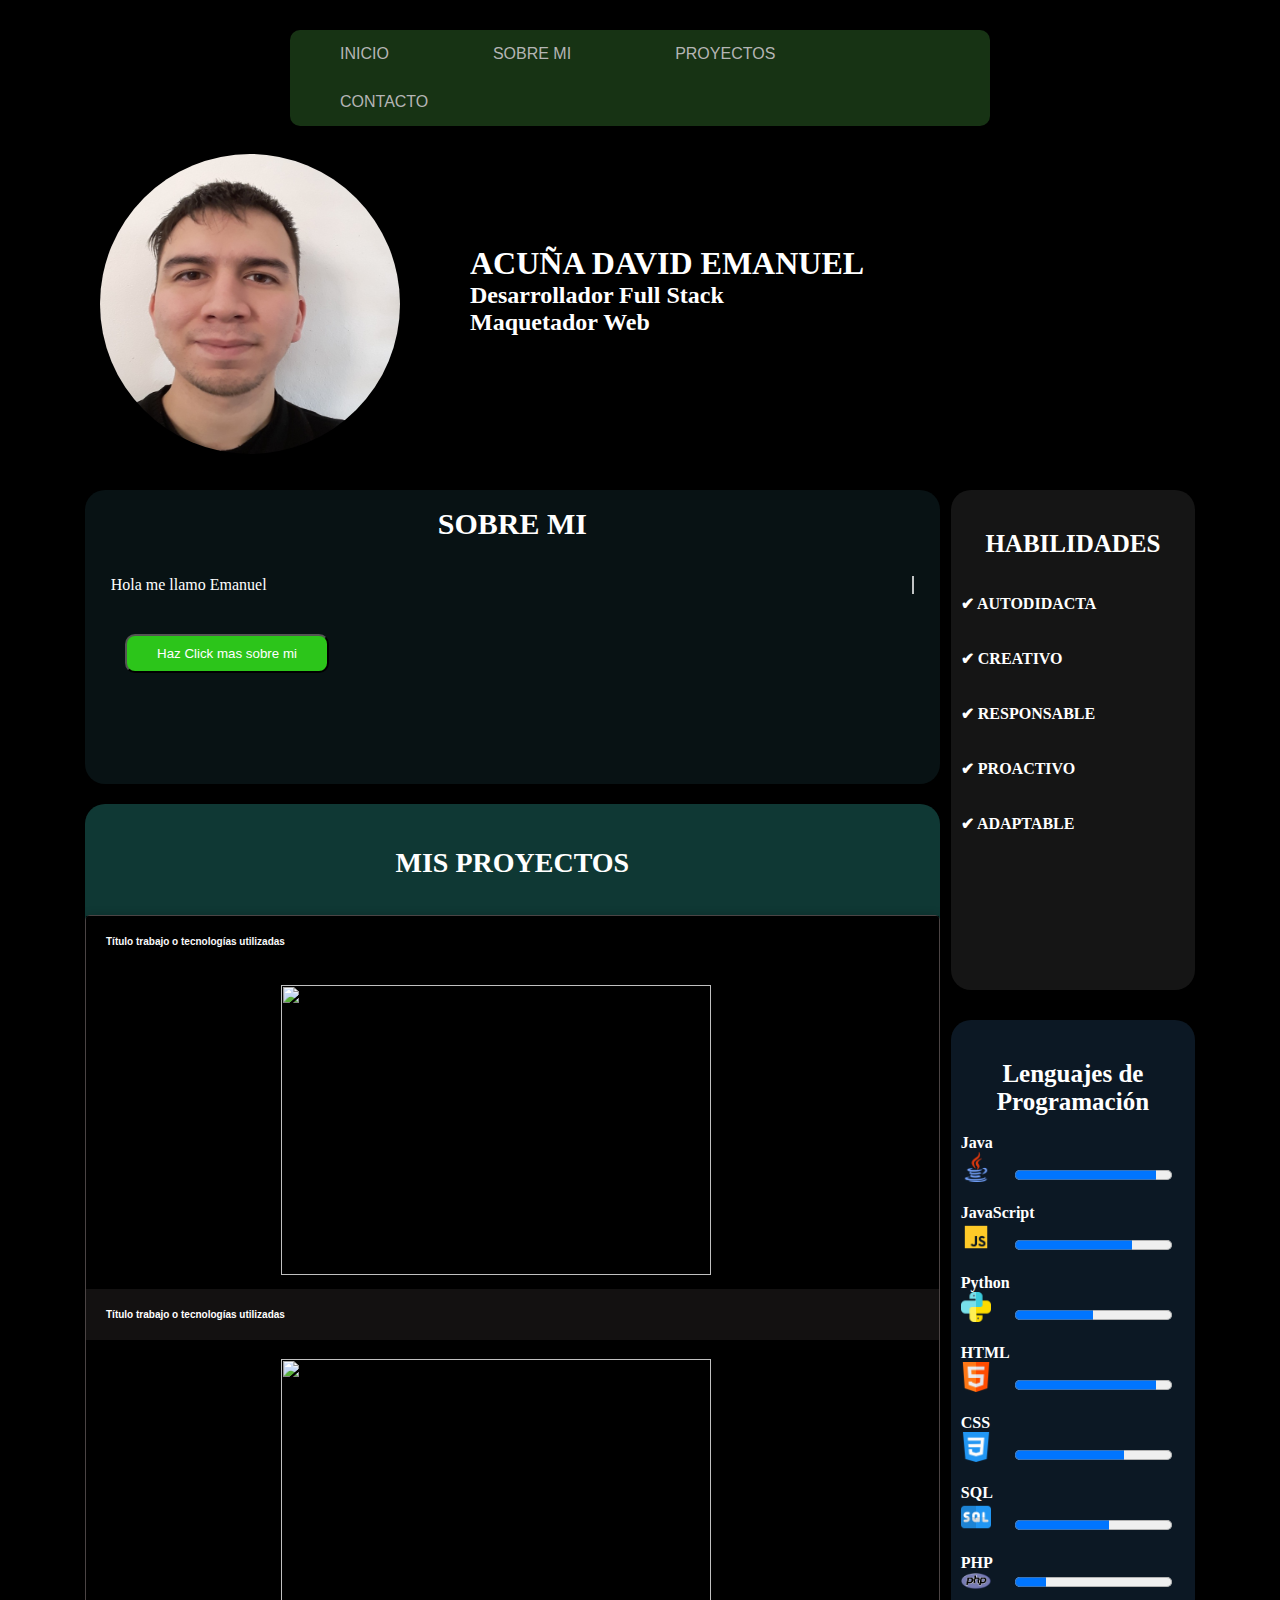
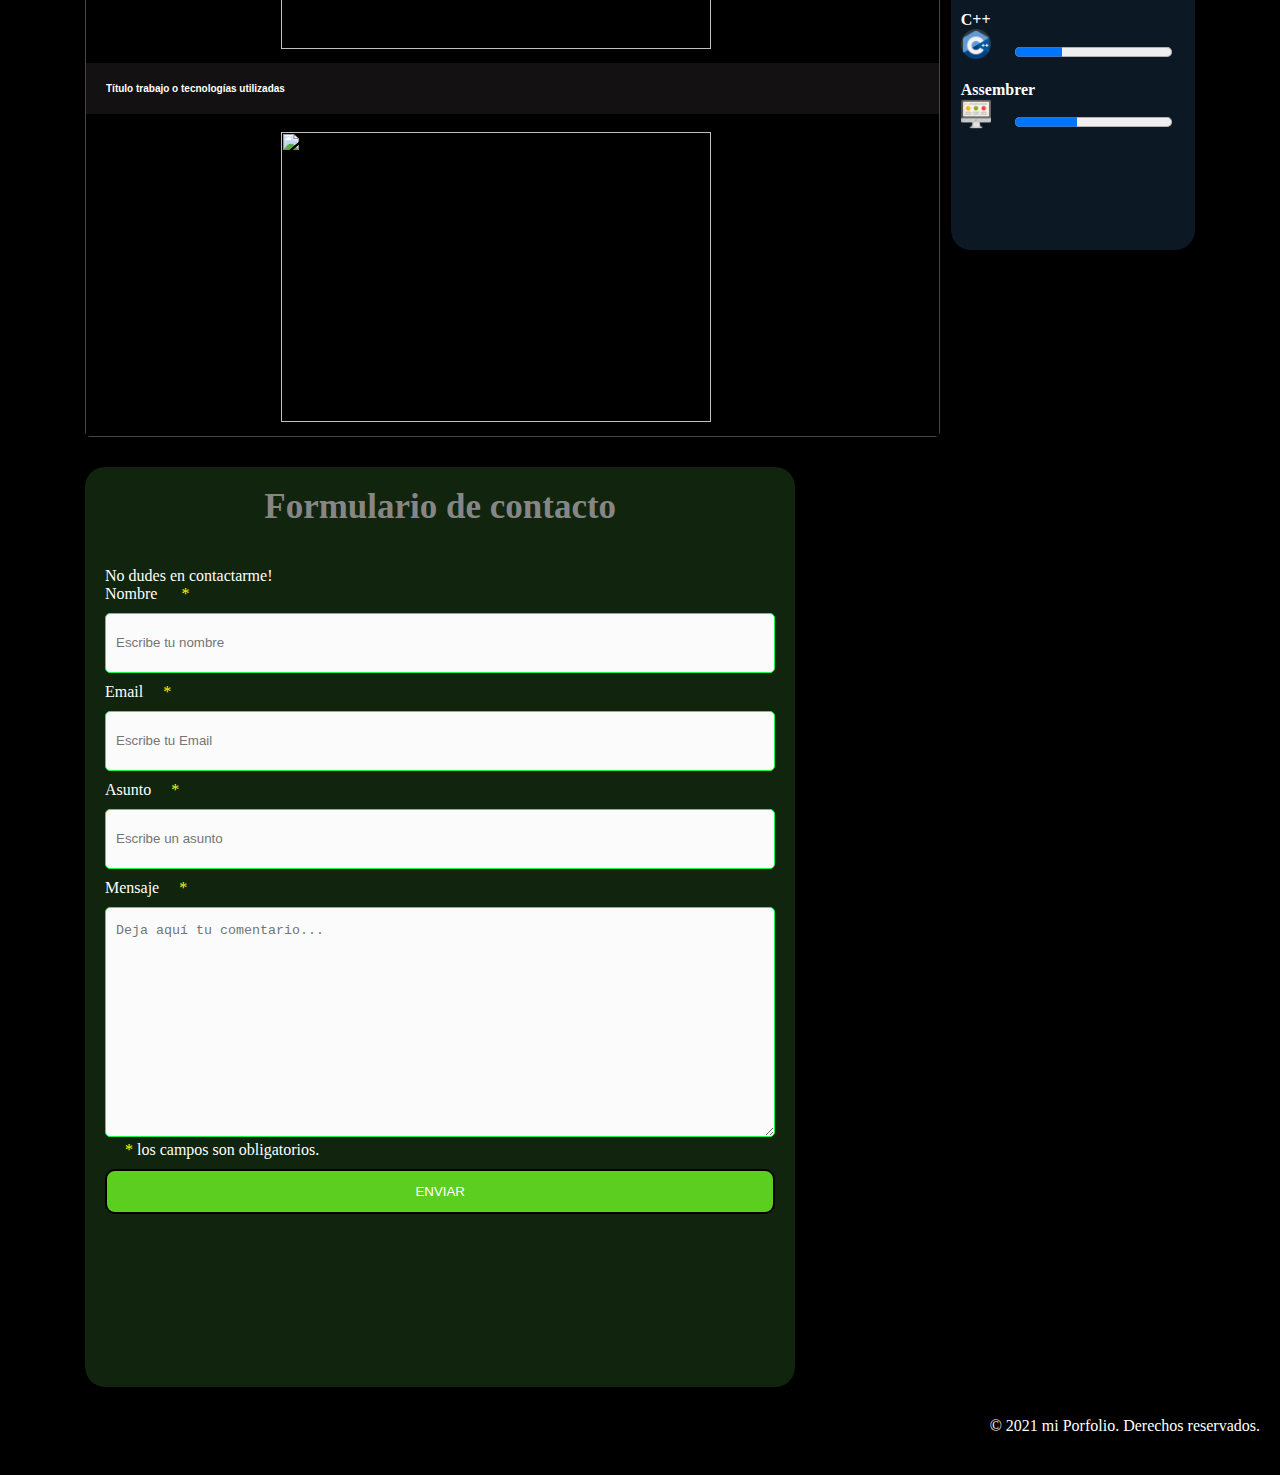
==== index.html @ c72aa459 "prueba" ====
<!DOCTYPE html>
<html lang="es">

  <head>
    <link rel="icon" type="png" href="./imagenes/icono.png" />
    <title>Mi portfolio</title>
    <link href="https://cdn.jsdelivr.net/npm/bootstrap@5.0.0/dist/css/bootstrap.min.css" rel="stylesheet"
      integrity="sha384-wEmeIV1mKuiNpC+IOBjI7aAzPcEZeedi5yW5f2yOq55WWLwNGmvvx4Um1vskeMj0" crossorigin="anonymous">
    <script src="https://cdn.jsdelivr.net/npm/bootstrap@5.0.0/dist/js/bootstrap.bundle.min.js"
      integrity="sha384-p34f1UUtsS3wqzfto5wAAmdvj+osOnFyQFpp4Ua3gs/ZVWx6oOypYoCJhGGScy+8"
      crossorigin="anonymous"></script>
    <link rel="stylesheet" href="./css/estilos.css">
    <meta charset="utf-8">

 
   <!-- <meta http-equiv="refresh" content="4"> -->
    <meta name="viewport" content="width=device-width, initial-scale=1, maximum-scale=1">
  </head>

  <body>

    <!-- CONTENEDOR DE TODO  -->
    <section id="contenedor">
    
      


      <!-- SOBRE MI CONTENIDO -->

      <script>
        var i = 0;
        var x = 0;
        var j = 0;
        var parrafo1 = 'Soy Desarrollador, tengo 26 años, me gusta la musica, programar y en mi pasa tiempo me gusta tocar los instrumentos de música, aprender mas como desarrollador, pasar tiempo con mi familia.  ';
        var parrafo2 = 'Empecé a programar en C++ en la escuela Técnica N°2 y de ahí nació mi pasión por todo lo relacionado  con la programación. La facilidad de aprender  y adaptarme al entorno me ayuda mucho a crecer como  profesional en sistemas. Actualmente me encuentro estudiando la carrera de Licenciatura en Sistemas correlativa con Técnicatura Superior en Informática y en cursos extras capacitando el conocimiento en las nuevas tecnoligías.';
        var parrafo3 = 'En otro apartado podra ver los lenguajes de programación que eh aprendido y que tengo conocimiento hasta ahora. Mas abajo podrá encontrar mis trabajos realizados, mis habilidades y un formulario para contactarme. No dudes en contactarme ! Te espero ! ';
        var speed = 50;

        function typeWriter() {
          if (i < parrafo1.length) {
            document.getElementById("parrafo1").innerHTML += parrafo1.charAt(i);
            i++;
            setTimeout(typeWriter, speed);
          }
          if (i == parrafo1.length) {
            if (x < parrafo2.length) {
              document.getElementById("parrafo2").innerHTML += parrafo2.charAt(x);
              x++;
              setTimeout(typeWriter, speed);
            }
            if (x == parrafo2.length) {
              if (j < parrafo3.length) {
                document.getElementById("parrafo3").innerHTML += parrafo3.charAt(j);
                j++;
                setTimeout(typeWriter, speed);
              }
            }
          }

        }
      </script>


      <!-- PORTADA -->
      <div class="hero--container">


        <div class="hero">
    
<!-- MENU  -->
<nav class="navegacion">
  <input type="checkbox" id="menu">
  <label for="menu"> ☰ </label>
  <ul>
    <li><a href="#nav">INICIO</a></li>
    <li><a href="#contenido">SOBRE MI</a></li>
    <li><a href="#servicios">PROYECTOS</a></li>
    <li><a href="#contacto">CONTACTO</a></li>
  </ul>
</nav>
          <!-- titulos -->
          <div id="titulo">
            <h1 class="line-1 anim-typewriter">ACUÑA DAVID EMANUEL</h1>
            <h2>Desarrollador Full Stack</h2>
            <h2>Maquetador Web</h2>
          </div>
          <!-- portada -->
          <img src="imagenes/portafolio-fondo.jpg" alt="fondo" class="hero-bg">
          <!-- perfil -->
          <img src="./imagenes/perfil2.jpg" alt="perfil" class="hero-perfil">
        </div>
      </div>

      <!-- CONTENIDO DEL PORFOLIO  -->

      <section id="contenido">
        <article>
          <div class="soy">
            <h2 >SOBRE MI </h2><br>
            <p class="line-2 anim-typewriter-2">Hola me llamo Emanuel<br>
            </p>
            <button id="boton_mas_sobre_mi" onclick="typeWriter()">Haz Click mas sobre mi </button>
            <p id="parrafo1"></p>
            <p id="parrafo2"></p>
            <br><br>
            <p id="parrafo3"></p>
          </div>
        </article>
        <br>
      </section>

      <!-- APARTADO DERECHO HABILIDADES -->
      <div class="apartado_Derecho_habilidades">
        <h2>HABILIDADES</h2> <br><br>
        <h4>&#x2714; AUTODIDACTA </h4><br><br>

        <h4>&#x2714; CREATIVO </h4><br><br>

        <h4>&#x2714; RESPONSABLE</h4><br><br>

        <h4>&#x2714; PROACTIVO</h4><br><br>

        <h4>&#x2714; ADAPTABLE</h4><br><br>


      </div> <br>


      <!-- mis proyectos -->
      <section id="servicios">

        <article>


          <div class="T1">
            <h3 id="T1">MIS PROYECTOS</h3> <br><br>
            <div class="accordion" id="accordionExample">
              <div class="accordion-item">
                <h2 class="accordion-header" id="headingOne">
                  <button class="accordion-button" type="button" data-bs-toggle="collapse" data-bs-target="#collapseOne"
                    aria-expanded="true" aria-controls="collapseOne">
                    <h4>Título trabajo o tecnologías utilizadas</h4>
                  </button>
                </h2>
                <div id="collapseOne" class="accordion-collapse collapse show" aria-labelledby="headingOne"
                  data-bs-parent="#accordionExample">
                  <div class="accordion-body">
                    <p>
                      <img class="imagen_servicios"
                        src="https://siemprendes.com/wp-content/uploads/2019/07/ejemplo-web-dinamica-3.png">
                    </p>

                  </div>
                </div>
              </div>
              <div class="accordion-item">
                <h2 class="accordion-header" id="headingTwo">
                  <button class="accordion-button collapsed" type="button" data-bs-toggle="collapse"
                    data-bs-target="#collapseTwo" aria-expanded="false" aria-controls="collapseTwo">
                    <h4>Título trabajo o tecnologías utilizadas</h4>
                  </button>
                </h2>
                <div id="collapseTwo" class="accordion-collapse collapse" aria-labelledby="headingTwo"
                  data-bs-parent="#accordionExample">
                  <div class="accordion-body">
                    <p>
                      <img class="imagen_servicios"
                        src="https://www.websitetooltester.com/wp-content/uploads/2017/06/jimdo-plantillas-ejemplos-blog-1.png">
                    </p>

                  </div>
                </div>
              </div>
              <div class="accordion-item">
                <h2 class="accordion-header" id="headingThree">
                  <button class="accordion-button collapsed" type="button" data-bs-toggle="collapse"
                    data-bs-target="#collapseThree" aria-expanded="false" aria-controls="collapseThree">
                    <h4>Título trabajo o tecnologías utilizadas</h4>
                  </button>
                </h2>
                <div id="collapseThree" class="accordion-collapse collapse" aria-labelledby="headingThree"
                  data-bs-parent="#accordionExample">
                  <div class="accordion-body">
                    <p>
                      <img class="imagen_servicios" src="https://pomstandard.com/files/2018/07/colvin.jpg">
                    </p>

                  </div>
                </div>
              </div>
            </div>
          </div>
        </article>
      </section>

      <!-- APARTADO DERECHO  -->
      <aside class="apartado_Derecho">
        <h2>Lenguajes de Programación</h2> <br>
        <h4>Java</h4>
        <img class="icon-progreso" src="imagenes/java.png" alt="icon-css">
        <progress id="barProgreso" max="100" value="90"> </progress><br><br>
        <h4>JavaScript</h4>
        <img class="icon-progreso" src="imagenes/js.png" alt="icon-css">
        <progress id="barProgreso" max="100" value="75"> </progress><br><br>
        <h4>Python</h4>
        <img class="icon-progreso" src="imagenes/python.png" alt="icon-css">
        <progress id="barProgreso" max="100" value="50"> </progress><br><br>
        <h4>HTML</h4>
        <img class="icon-progreso" src="imagenes/html.png" alt="icon-css">
        <progress id="barProgreso" max="100" value="90"> </progress><br><br>
        <h4>CSS</h4>
        <img class="icon-progreso" src="imagenes/css.png" alt="icon-css">
        <progress id="barProgreso" max="100" value="70"> </progress><br><br>
        <h4>SQL</h4>
        <img class="icon-progreso" src="imagenes/sql.png" alt="icon-css">
        <progress id="barProgreso" max="100" value="60"> </progress><br><br>
        <h4>PHP</h4>
        <img class="icon-progreso" src="imagenes/php.png" alt="icon-css">
        <progress id="barProgreso" max="100" value="20"> </progress><br><br>
        <h4>C++</h4>
        <img class="icon-progreso" src="imagenes/c++.png" alt="icon-css">
        <progress id="barProgreso" max="100" value="30"> </progress><br><br>
        <h4>Assembrer</h4>
        <img class="icon-progreso" src="imagenes/assembler.png" alt="icon-css">
        <progress id="barProgreso" max="100" value="40"> </progress><br><br>
      </aside> <br>


      <!-- formulario de contacto -->
      <section class="contact_form" id="contacto">
        <div class="formulario">
          <h1>Formulario de contacto</h1>
          <p>No dudes en contactarme!</p>
          <form action="enviar.php" method="post">
            <!-- envia el formulario con los datos completados --> <label for="nombre" class="colocar_nombre">Nombre
              <span class="obligatorio">*</span></label>
            <input type="text" name="introducir_nombre" id="nombre" required placeholder="Escribe tu nombre">
            <label for="email" class="colocar_email">Email<span class="obligatorio">*</span></label>
            <input type="email" name="introducir_email" id="email" required placeholder="Escribe tu Email">
            <label for="asunto" class="colocar_asunto">Asunto<span class="obligatorio">*</span></label>
            <input type="text" name="introducir_asunto" id="asunto" required placeholder="Escribe un asunto">
            <label for="mensaje" class="colocar_mensaje">Mensaje<span class="obligatorio">*</span></label>
            <textarea name="introducir_mensaje" class="texto_mensaje" id="mensaje" required
              placeholder="Deja aquí tu comentario..."></textarea> <br>
            <p>
              <span class="obligatorio"> * </span>los campos son obligatorios.
            </p>

            <!-- boton de envio formulario  -->
            <button type="submit" name="enviar_formulario" id="enviar">Enviar</button>
          </form>
        </div>

      </section>








    </section> <!-- ***fin seccion CONTENEDOR  -->
    <div class="copyright">
      <!-- Copyright -->
      &copy; 2021 mi Porfolio. Derechos reservados.
    </div>
  </body>

</html>
---- css/estilos.css ----
*{ 
  margin: 0%; 
  padding: 0%; 
} 

html{
  box-sizing: border-box;
  font-size: 62.5%; /*Reset para REMS - 62.5% = 10px de 16 px*/
}
*, *:before, *:after {
box-sizing: inherit;
}
body{
  font-size: 1.6rem;
  background-color: rgb(0, 0, 0); 
  color: rgb(255, 255, 255); 
}
/* ESCRITURA */
.line-1 {
  position: relative;
  /* top: 10%; */
  /* width: 24em; */
  border-right: 2px solid rgba(255,255,255,.75);
  /* font-size: 180%; */
  white-space: nowrap;
  overflow: hidden;
}


/* Animation */
.anim-typewriter{
animation: typewriter 4s steps(44) 1s 1 normal both,
           blinkTextCursor 500ms steps(44) infinite normal;
}
@keyframes typewriter{
from{width: 0;}
to{width: 13em;}
}
@keyframes blinkTextCursor{
from{border-right-color: rgba(255,255,255,.75);}
to{border-right-color: transparent;}
}
/* sOBRE MI */
.line-2 {
  position: relative;
  /* top: 10%; */
  /* width: 24em; */
  border-right: 2px solid rgba(255,255,255,.75);
  /* font-size: 180%; */
  white-space: nowrap;
  overflow: hidden;
}

/* Animation */
.anim-typewriter-2{
animation: typewriter-2 4s steps(44) 1s 1 normal both,
           blinkTextCursor 500ms steps(44) infinite normal;
}
@keyframes typewriter-2{
from{width: 0;}
to{width: 12em}
}
@keyframes blinkTextCursor{
from{border-right-color: rgba(255,255,255,.75);}
to{border-right-color: transparent;}
}

 /* CONTENEDOR DE TODO*/  
 #contenedor {
  width: 111rem;
  margin: auto;
  margin-top: -3rem;
  margin-bottom: 2rem;
  border-radius: 2rem;
  overflow: hidden;
}

@media screen and (max-width: 650px){ 
#contenedor {
  width: 95%;
  margin: auto;
  margin-top: -3rem;
  margin-bottom: 2rem;
  border-radius: 2rem;
  overflow: hidden;
}
}
.navegacion {
  width: 70%;
  max-width: 105rem;
  margin: 6% 15rem;
  background: rgb(58 128 50 / 40%);
  border-radius: 1rem;
  position: absolute;
}
.navegacion ul{ 
  list-style: none;   
} 
nav li{ 
  position: relative; 
  display: inline-block; 
} 
nav li a {
  display: block;
  padding: 1.5rem 5rem;
  color: #b5b5b5;
  font-family: Impact, sans-serif;
  text-decoration: none;
  display: flex;
}
nav li a:hover{ 
  color: rgb(231, 31, 31);     
  transition: all .3s; 
} 
#menu{
  display: none;
}
nav label { 
  
  display: none;

  user-select: none;
}
 /*BARRA DE MENÚ*/
 @media screen and (max-width: 650px){
   


  .navegacion {
    width: 70%;
    max-width: 100rem;
    margin: 5% auto;
    background: rgb(36 76 20 / 65%);
    border-radius: 2rem;
    
} 
ul{
display: none;
}

nav input:checked  ~ ul{
display:flex;
}

nav  input {
display: none;
}
/*menu icono*/
nav label {
  display: inline-block;
  border: 1px solid #4bb153;
  width: 5rem;
  background-color: #2f6f15;
  color: #ffffff;
  height: 5rem;
  text-align: center;
  user-select: none;
  /* margin-top: -1rem; */
  padding-top: 1rem;
  border-radius: 0.5rem;
}
/* Estilo del boton cuando se pasa el mouse por encima*/


/* Estilo del boton cuando el menú está expandido*/
input:checked  label {
background: rgb(131, 48, 48); 
}


/* Estilo del despliegue*/
nav li a {
  display: block;
  /* background: rgb(0 0 0 / 63%); */
  margin: 0;
  color: rgb(217 220 148);
  padding: 1rem;
  text-decoration: none;
  border-bottom: 1px solid rgb(212 7 7 / 62%);
}
/*ilo cuando el mouse pasa encima de cada link del menu*/
li a:hover {
filter: brightness(110%);
}

nav li{ 
 
display: block; 
} 


 }
 
  


/* TITULO */
#titulo {
  padding: 1rem;
  margin-top: 1rem;
  width: 100%;
  height: 30rem;
  position: absolute;
  transform: translate(32%,85%);
  z-index: 1;
}

/*  PORTADA  */
.hero--container{
  display: block;
  width: 100rem;
  height: 50rem;
  margin: 0 auto;
  clear: both;
}

.hero{
  width: 100%;
  height: 100%;
  display: inline-block;
  margin: 0 0;
  padding: 0 0;
  position: relative;
}
.hero-bg {
  width: 133%;
  height: 54rem;
  /* margin: 0; */
  border-radius: 0rem;
  /* border: 10px solid rgb(150 150 150); */
  z-index: -1;
  transform: translate(-13%, -1%);
  position: relative;
}
/*FOTO DE PERFIL*/

.hero-perfil {
  width: 30rem;
  border-radius: 50%;
  /* border: 1px solid rgb(0, 0, 0); */
  height: 30rem;
  position: absolute;
  top: 50%;
  left: 50%;
  transform: translate(-180%, -22%);
  z-index: 1;
}
@media screen and (max-width: 650px){ 
  .hero-bg {
    width: 45%;
    height: 63rem;
    /* margin: 0; */
    border-radius: 0rem;
    /* border: 10px solid rgb(150 150 150); */
    z-index: -1;
    transform: translate(-24%, 0%);
    position: relative;  
}

/* PERFIL */
.hero-perfil {
  width: 28rem;
  border-radius: 60%;
  /* border: 1px solid rgb(0, 0, 0); */
  height: 33rem;
  position: absolute;
  top: 21%;
  left: 48%;
  transform: translate(-160%, 55%);
  z-index: 1;
}

/* TITULO RES */

#titulo {
  /* padding: 1rem; */
  /* margin-top: 1rem; */
  /* width: 100%; */
  /* height: 30rem; */
  /* position: absolute; */
  transform: translate(2%,59%);
  z-index: 1;
}


}

 /*ANIMACION (sin funcion*/
 
.animated-text{ 
    color: rgb(255, 255, 255); 
   
    top: 50%; 
    left: 50%; 
    transform: translate(-50%,-50%); 
    background: transparent; 
    padding: 0 4rem; 
    height: 6rem; 
    overflow: hidden; 
  } 
  .line{ 
    text-transform: uppercase; 
    text-align: center; 
    font-size: 3rem; 
    line-height: 6rem; 
  }  
  .line:first-child{ 
    animation: anim 12s infinite; 
  } 



 /* CONTENIDO de quien SOY*/
 #contenido {
  width: 77%;
  float: left;
  background-color: rgb(8 19 21 / 94%);
  margin-top: 2rem;
  margin-right: 1rem;
  margin-bottom: 1rem;
  border-radius: 2rem;
  background-clip: padding-box;
  /* border: 6px solid rgb(17 49 0); */
}
#contenido h2 {
  color: #ffffff;
  font-size: 3rem;
  text-align: center;
  margin-top: 2%;
}
#contenido p { 
  font-size: 1.6rem; 
  margin-top: 2%;
  margin-left: 3%;
  margin-right: 3%;

}
#boton_mas_sobre_mi {
  display: block;
  padding: 10px 30px;
  background: #2cc51a;
  text-decoration: none;
  margin: 4rem;
  border-radius: 1rem;
  color: #FFF;
}
#boton_mas_sobre_mi:hover{
 
  background: #2cc51a;
}
@media screen and (max-width: 650px){ 
  #contenido {
    width: 100%;
    float: left;
    margin-top: 15rem;
    margin-right: 1rem;
    margin-bottom: 1rem;
    border-radius: 2rem;
    background-clip: padding-box;
    /* border: 10px solid rgb(17 49 0); */
  }
 
}

 /* ASIDE/APARTADO DERECHO*/

 .apartado_Derecho {
  width: 22%;
  height: 83rem;
  background-color: #0c1824;
  margin-block: 1rem;
  padding: 1rem;
  float: right;
  border-radius: 2rem;
  background-clip: padding-box;
  /* border: 10px solid #2a4f86; */
}
.apartado_Derecho h2{ 
  margin-top: 3rem; 
  font-size: 2.5rem; 
  text-align: center; 
} 

/* barra de progreso */
#barProgreso {
  width: 70%;
  margin-left: 2rem;
  padding: 1rem;
}

/* iconos de barra de progreso */
.icon-progreso {
  width: 3rem;
}

@media screen and (max-width: 650px){ 
  .apartado_Derecho {
    width: 100%;
    height: 88rem;
    background-color: #0c1824;
    margin-block: 1rem;
    padding: 4rem;
    float: right;
    border-radius: 2rem;
    background-clip: padding-box;
    /* border: 10px solid #3b4555; */
}
.apartado_Derecho h2 {
  margin-top: 3rem;
  font-size: 3.5rem;
  text-align: center;
}
  
#barProgreso {
  width: 70%;
  margin-left: 2rem;
  padding: 1rem;
}
.icon-progreso {
  width: 3rem;
}
}

/*SERVICIOS*/


#servicios {
  width: 77%;
  height: 100%;
  float: left;
  margin-top: 10px;
  margin-right: 10px;
  margin-bottom: 10px;
  border-radius: 20px;
  background-color: #0f3834;
  background-clip: padding-box;
  /* border: 5px solid rgb(0 49 49); */
}
.T1 h3 {
  font-size: 2.8rem;
  padding-top: 5%;
  text-align: center;
}

.btn-serv { 
  margin-top: 80%;
  padding: 0.5% 1%;
  margin-left: 3%;
  border-radius: 10%;
}
.btn-serv a {
  text-decoration: none;
  font-size: 1.2rem;
}


/* imagenes de proyectos*/



.imagen_servicios {
  width: 43rem;
  height: 29rem;
  margin-top: 1%;
  margin-left: 22%;
  position: relative;
}

/*acordeon*/
#servicios .accordion {
  max-width: 100%;
  box-shadow: 0 0 1rem rgba(0, 0, 0, 0.2);
  border-radius: 0.5rem;
  /*overflow: hidden;*/
  font-family: rgb(99, 34, 34);
  background-color: black;
  border: 1px solid rgb(75, 68, 68);
  
}

.accordion__label {
  padding: 1.4rem 2rem;
  display: block;
  /* color: rgb(134, 81, 81); */
  font-size: 1.6rem;
  text-align: left;
  font-weight: 500;
  margin-left: 0;
  width: 93%;
  cursor: pointer;
  position: relative;
  transition: background 0.1s;

}

.accordion-button:not(.collapsed) {
  color: #f9fafb;
  background-color: #000000c7;
  box-shadow: inset 0 -1px 0 rgba(0,0,0,.125);
  padding: 2rem;
}

.accordion__label:hover {
  background: rgba(0, 0, 0, 0.1);
}

.accordion__label::after {
  content: "";
  position: absolute;
  top: 50%;
  transform: translateY(-50%);
  right: 2rem;
  width: 1.5rem;
  height: 1.5rem;
  background-image: url(../Assets/Images/Icon-feather-chevron-down.svg);
  background-size: contain;
  background-repeat: no-repeat;
  transition: transform 0.4s;
}

.accordion__content {
  background: black;
  line-height: 2.8rem;
  font-size: 1.6rem;
  display: none;
}

.accordion__input {
  display: none;
}

.accordion__input:checked ~ .accordion__content {
  display: block;
}

.accordion__input:checked ~ .accordion__label::after {
  transform: translateY(-50%) rotate(0.5turn);
}
.accordion-button {
  position: relative;
  display: flex;
  align-items: center;
  width: 100%;
  padding: 2rem;
  font-size: 1rem;
  color: #ffffff;
  text-align: left;
  background-color: #131111;
  border: 0;
  border-radius: 0;
  overflow-anchor: none;
  transition: color .15s ease-in-out,background-color .15s ease-in-out,border-color .15s ease-in-out,box-shadow .15s ease-in-out,border-radius .15s ease;
}

.accordion-body {
  padding: 1rem 1.25rem;
  background-color: black;
}
@media screen and (max-width: 650px){ 
  #servicios {
    width: 100%;
    height: 100%;
    float: left;
    margin-top: 10px;
    margin-right: 10px;
    margin-bottom: 10px;
    border-radius: 20px;
    background-clip: padding-box;
    background-color: #0f3834;
    /* border: 10px solid rgb(0 49 49); */
}
  .imagen_servicios {
    width: 98%;
    height: 22rem;
    margin-top: 1%;
    margin-left: 1%;
    position: relative;
  }
}

 /* ASIDE/APARTADO DERECHO HABILIDADES*/
 
 .apartado_Derecho_habilidades {
  width: 22%;
  height: 50rem;
  background-color: rgb(21 21 21);
  margin-block: 2rem;
  padding: 1rem;
  float: right;
  border-radius: 2rem;
  background-clip: padding-box;
  /* border: 5px solid rgb(66 97 50); */
}
 
.apartado_Derecho_habilidades h2 {
  margin-top: 3rem;
  font-size: 2.5rem;
  text-align: center;
  color: #ffffff;
}
 
@media screen and (max-width: 650px){ 
  .apartado_Derecho_habilidades {
    width: 100%;
    height: 50rem;
    background-color: rgb(9 40 16);
    margin-block: 1rem;
    padding: 4rem;
    float: right;
    border-radius: 2rem;
    background-clip: padding-box;
    /* border: 10px solid rgb(66 97 50); */
}
}


 
 




/* FORMULARIO */ 

.contact_form {
  width: 64%;
  height: 92rem;
  float: left;
  background-color: rgb(17 36 13);
  margin-top: 2rem;
  padding: 2rem;
  /* margin-left: 14rem; */
  border-radius: 2rem;
  background-clip: padding-box;
  /* border: 10px solid rgb(14 82 13); */
}
.contact_form input {
  background-color: #fbfbfb;
  width: 100%;
  height: 6rem;
  border-radius: 0.5rem;
  border-style: solid;
  border-width: 0.1rem;
  border-color: #1af54a;
  margin: 0rem;
  margin-top: 1rem;
  padding-left: 1rem;
  margin-bottom: 1rem;
}
  
.contact_form textarea {
  background-color: #fbfbfb;
  width: 100%;
  height: 23rem;
  border-radius: 0.5rem;
  border-style: solid;
  border-color: #1af54a;
  /* margin: 2rem; */
  padding-left: 1rem;
  padding-top: 1.5rem;
  margin-top: 1rem;
}
.contact_form label {
  margin-left: 0rem;
  float: center;
}
  
  
.contact_form button {
  height: 4.5rem;
  padding-left: 0.5rem;
  padding-right: 0.5rem;
  margin-bottom: 2rem;
  margin-top: 1rem;
  /* margin-left: 2rem; */
  text-transform: uppercase;
  background-color: #5bce20;
  color: #fff;
  border-style: solid;
  border-radius: 1rem;
  width: 100%;
  cursor: pointer;
}
  
  
  .contact_form button p{
    color: #fff; 
  }
  
  
  .contact_form span{ 
    margin-left: 2rem;
    color: #faf603; 
  }
  
 
  .contact_form h1{
    font-size: 3.9rem;  
    text-align: center; 
    padding-bottom: 2rem; 
    color: #868686;
  }
  
 

/*----------Mensaje de envio-----------*/ 

.formulario h1 {
        font-size: 35px;
        display: block;
        text-align: center;
        margin-bottom: 2rem;
}
.formulario a {
    display: block;
    padding: 10px 30px;
    background: #39d7ff;
    text-decoration: none;
    margin-top: 3rem;
    border-radius: 0.5rem;
    color: #FFF;
}
.formulario #enviar:hover {
    background: #33a000;
    
    
}

@media screen and (max-width: 650px){ 
  .contact_form {
    width: 100%;
    height: 92rem;
    float: left;
    /* background-color: rgb(92, 44, 44); */
    margin-top: 2rem;
    padding: 2rem;
    border-radius: 2rem;
    background-clip: padding-box;
    /* border: 10px solid rgb(14 82 13); */
  }
    
  .contact_form input {
    background-color: #fbfbfb;
    width: 100%;
    height: 6rem;
    border-radius: 0.5rem;
    border-style: solid;
    border-width: 0.1rem;
    border-color: #1af54a;
    margin: 0rem;
    margin-top: 1rem;
    padding-left: 1rem;
    margin-bottom: 1rem;
  }
    
  .contact_form textarea {
    background-color: #fbfbfb;
    width: 100%;
    height: 23rem;
    border-radius: 0.5rem;
    border-style: solid;
    border-color: #1af54a;
    /* margin: 2rem; */
    padding-left: 1rem;
    padding-top: 1.5rem;
    margin-top: 1rem;
  }
  .contact_form label {
    margin-left: 0rem;
    float: center;
  }
    
}

/* PIE DE PAGINA */
.copyright {
  text-align: right;
  margin: 1rem;
  padding: 1rem;
}
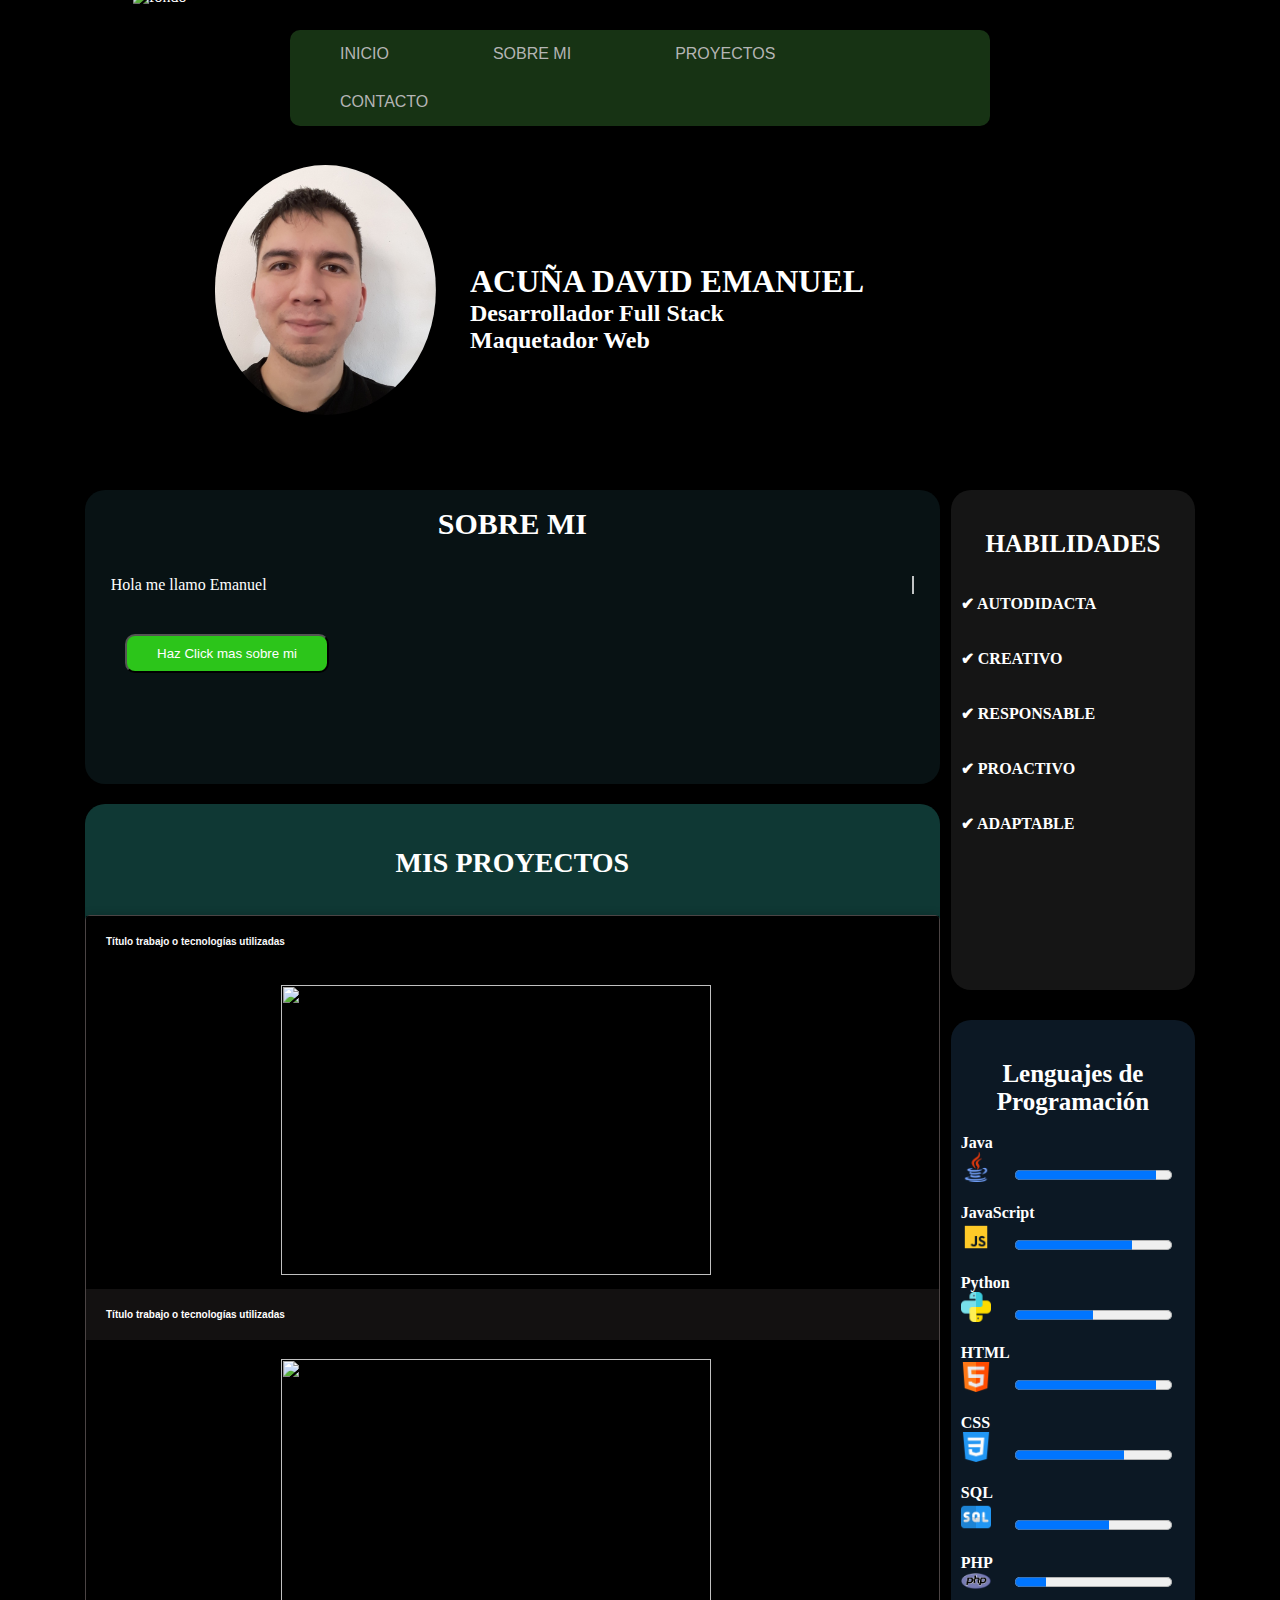
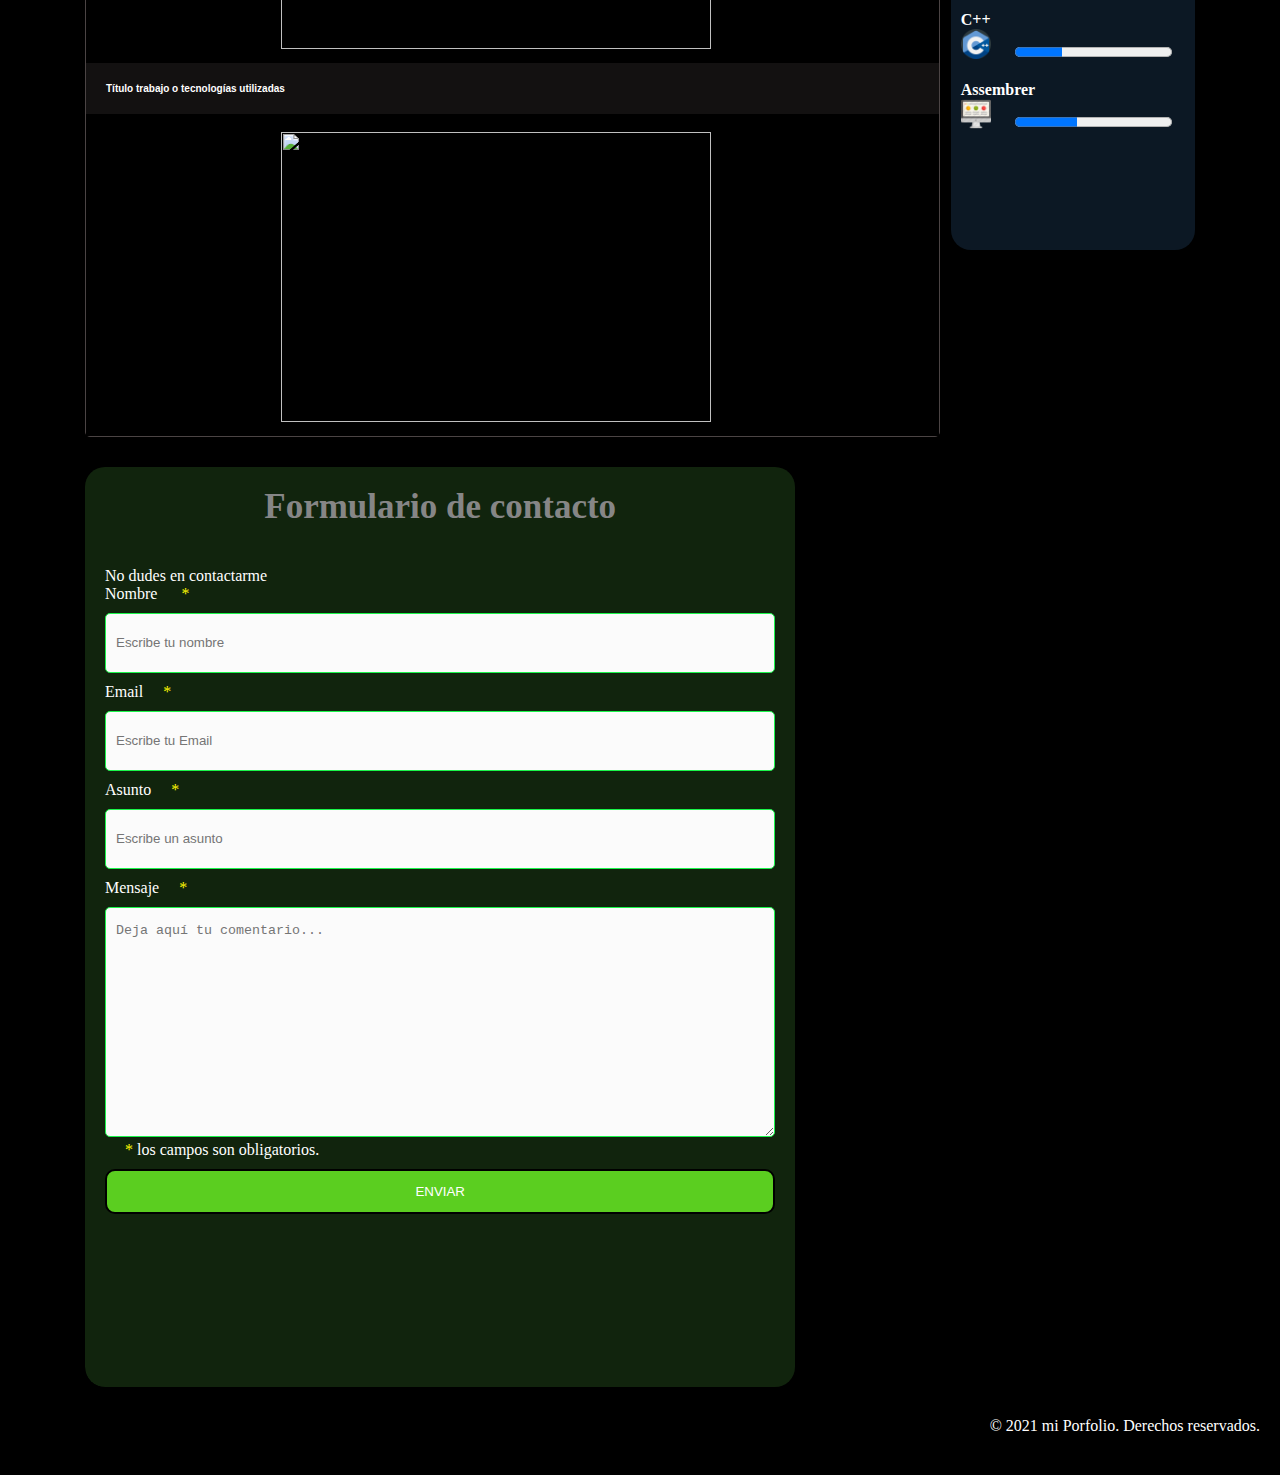
==== commit 4a31b0ae: "mejoras: icono de whatsApp" ====
--- a/index.html
+++ b/index.html
@@ -58,6 +58,8 @@
           }
 
         }
+      
+        
       </script>
 
 
@@ -68,16 +70,24 @@
         <div class="hero">
     
 <!-- MENU  -->
-<nav class="navegacion">
-  <input type="checkbox" id="menu">
-  <label for="menu"> ☰ </label>
-  <ul>
-    <li><a href="#nav">INICIO</a></li>
-    <li><a href="#contenido">SOBRE MI</a></li>
-    <li><a href="#servicios">PROYECTOS</a></li>
-    <li><a href="#contacto">CONTACTO</a></li>
-  </ul>
-</nav>
+<header>
+  <nav class="navegacion">
+    <input type="checkbox" id="menu">
+    <label for="menu"> ☰ </label>
+    <ul>
+      <li><a href="#nav">INICIO</a></li>
+      <li><a href="#contenido">SOBRE MI</a></li>
+      <li><a href="#servicios">PROYECTOS</a></li>
+      <li><a href="#contacto">CONTACTO</a></li>
+    </ul>
+  </nav>
+
+  <div >
+    <img id="wtp" src="imagenes/wtp.png" alt="">
+
+  </div>
+</header>
+
           <!-- titulos -->
           <div id="titulo">
             <h1 class="line-1 anim-typewriter">ACUÑA DAVID EMANUEL</h1>
@@ -99,7 +109,8 @@
             <h2 >SOBRE MI </h2><br>
             <p class="line-2 anim-typewriter-2">Hola me llamo Emanuel<br>
             </p>
-            <button id="boton_mas_sobre_mi" onclick="typeWriter()">Haz Click mas sobre mi </button>
+       
+            <button  id="boton_mas_sobre_mi" onclick="typeWriter()">Haz Click mas sobre mi </button>
             <p id="parrafo1"></p>
             <p id="parrafo2"></p>
             <br><br>
@@ -230,7 +241,7 @@
       <section class="contact_form" id="contacto">
         <div class="formulario">
           <h1>Formulario de contacto</h1>
-          <p>No dudes en contactarme!</p>
+          <p>No dudes en contactarme</p>
           <form action="enviar.php" method="post">
             <!-- envia el formulario con los datos completados --> <label for="nombre" class="colocar_nombre">Nombre
               <span class="obligatorio">*</span></label>
--- a/css/estilos.css
+++ b/css/estilos.css
@@ -10,6 +10,8 @@
 *, *:before, *:after {
 box-sizing: inherit;
 }
+
+
 body{
   font-size: 1.6rem;
   background-color: rgb(0, 0, 0); 
@@ -85,6 +87,8 @@
   overflow: hidden;
 }
 }
+
+
 .navegacion {
   width: 70%;
   max-width: 105rem;
@@ -123,17 +127,27 @@
 }
  /*BARRA DE MENÚ*/
  @media screen and (max-width: 650px){
-   
-
-
-  .navegacion {
-    width: 70%;
-    max-width: 100rem;
-    margin: 5% auto;
-    background: rgb(36 76 20 / 65%);
-    border-radius: 2rem;
-    
-} 
+  header {
+    /* background: rgba(0,0,0,0.9); */
+    width: 169%;
+    position: fixed;
+    z-index: 100;
+}
+
+#wtp {
+  width: 10%;
+  position: absolute;
+  transform: translate(455%, 941%);
+  z-index: 1;
+}
+.navegacion {
+  width: 57%;
+  max-width: 100rem;
+  margin: 5% auto;
+  background: rgb(9 25 2 / 93%);
+  border-radius: 2rem;
+}
+
 ul{
 display: none;
 }
@@ -235,14 +249,14 @@
 /*FOTO DE PERFIL*/
 
 .hero-perfil {
-  width: 30rem;
+  /* width: 30rem; */
   border-radius: 50%;
   /* border: 1px solid rgb(0, 0, 0); */
-  height: 30rem;
+  height: 25rem;
   position: absolute;
   top: 50%;
   left: 50%;
-  transform: translate(-180%, -22%);
+  transform: translate(-192%, -22%);
   z-index: 1;
 }
 @media screen and (max-width: 650px){ 
@@ -259,17 +273,16 @@
 
 /* PERFIL */
 .hero-perfil {
-  width: 28rem;
+  /* width: 28rem; */
   border-radius: 60%;
   /* border: 1px solid rgb(0, 0, 0); */
-  height: 33rem;
+  height: 30rem;
   position: absolute;
-  top: 21%;
-  left: 48%;
-  transform: translate(-160%, 55%);
+  top: 50%;
+  left: 50%;
+  transform: translate(-176%, 13%);
   z-index: 1;
 }
-
 /* TITULO RES */
 
 #titulo {
@@ -347,6 +360,45 @@
 #boton_mas_sobre_mi:hover{
  
   background: #2cc51a;
+}
+
+
+.texto {
+  /* font-size:28px; */
+  font-family:helvetica;
+  font-weight:bold;
+  color:#71d90b;
+  /* text-transform:uppercase; */
+}
+.parpadea {
+  
+  animation-name: parpadeo;
+  animation-duration: 1s;
+  animation-timing-function: linear;
+  animation-iteration-count: infinite;
+
+  -webkit-animation-name:parpadeo;
+  -webkit-animation-duration: 1s;
+  -webkit-animation-timing-function: linear;
+  -webkit-animation-iteration-count: infinite;
+}
+
+@-moz-keyframes parpadeo{  
+  0% { opacity: 1.0; }
+  50% { opacity: 0.0; }
+  100% { opacity: 1.0; }
+}
+
+@-webkit-keyframes parpadeo {  
+  0% { opacity: 1.0; }
+  50% { opacity: 0.0; }
+   100% { opacity: 1.0; }
+}
+
+@keyframes parpadeo {  
+  0% { opacity: 1.0; }
+   50% { opacity: 0.0; }
+  100% { opacity: 1.0; }
 }
 @media screen and (max-width: 650px){ 
   #contenido {
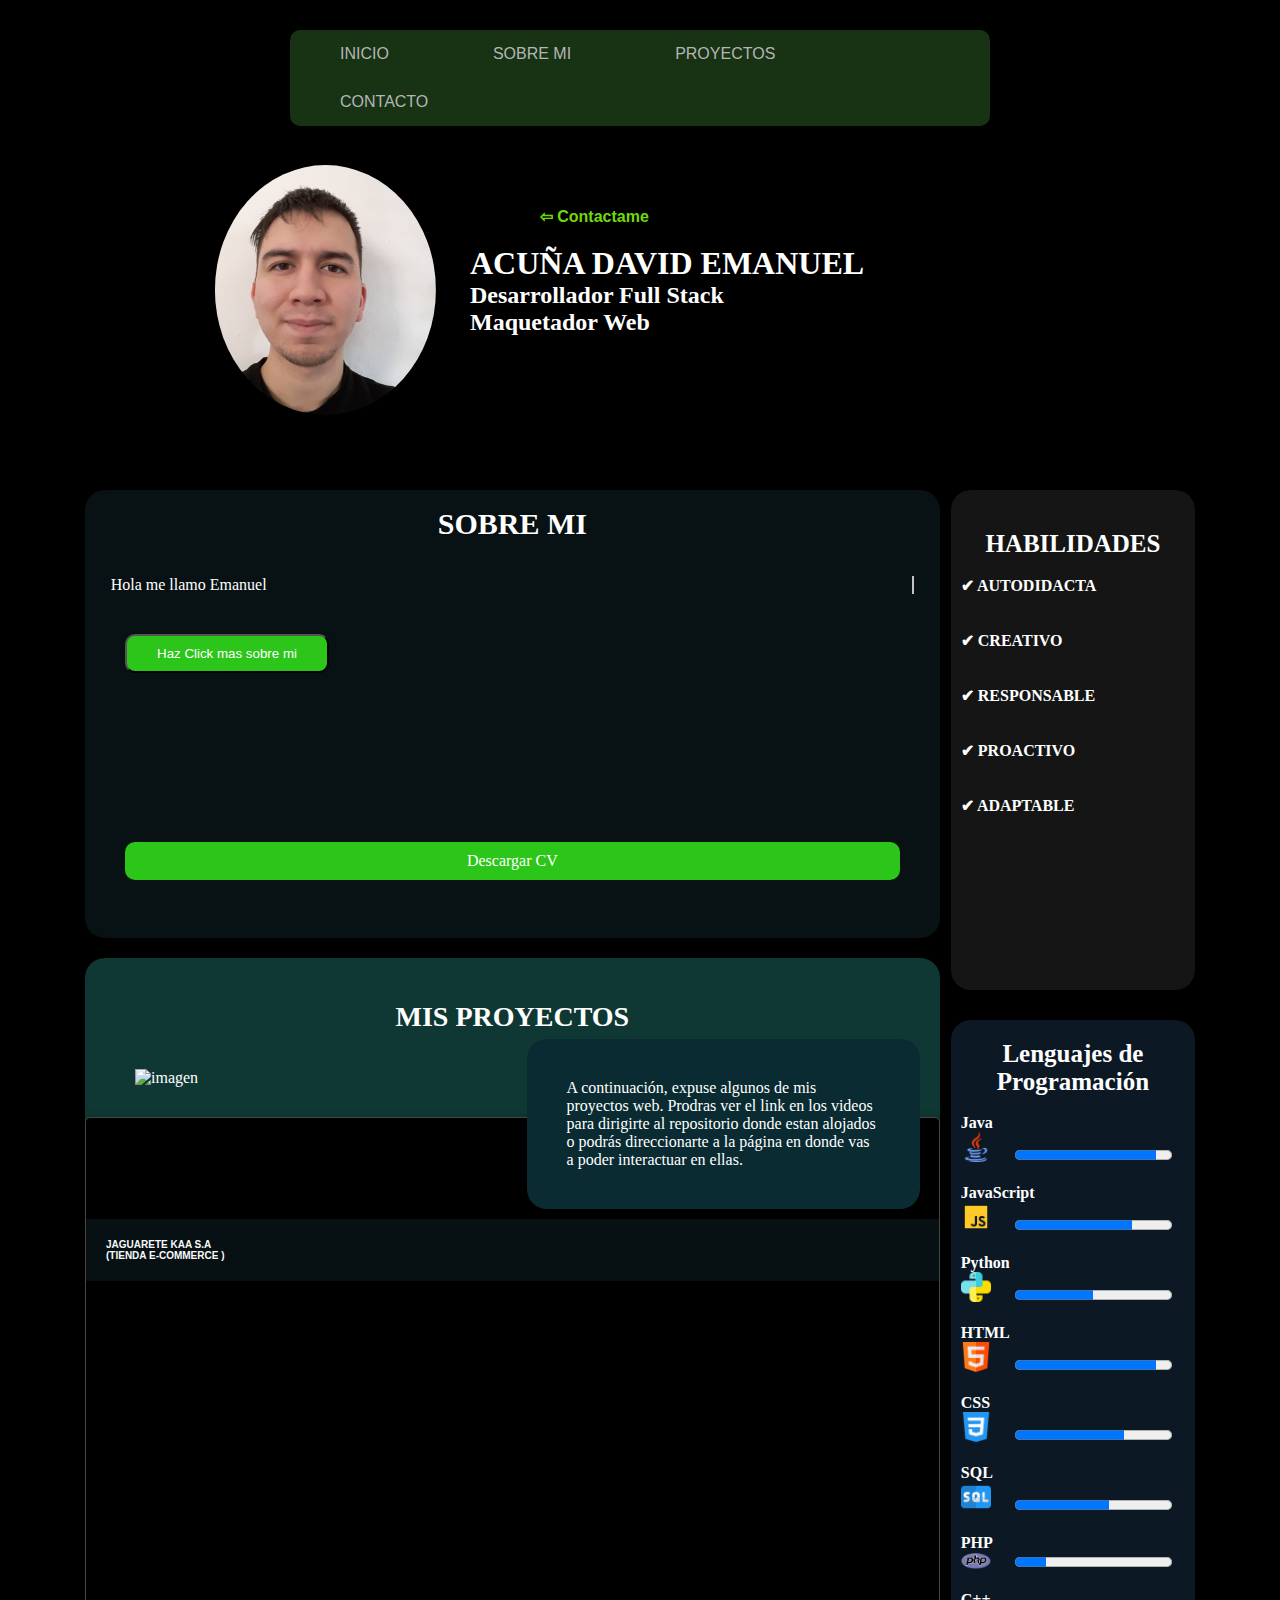
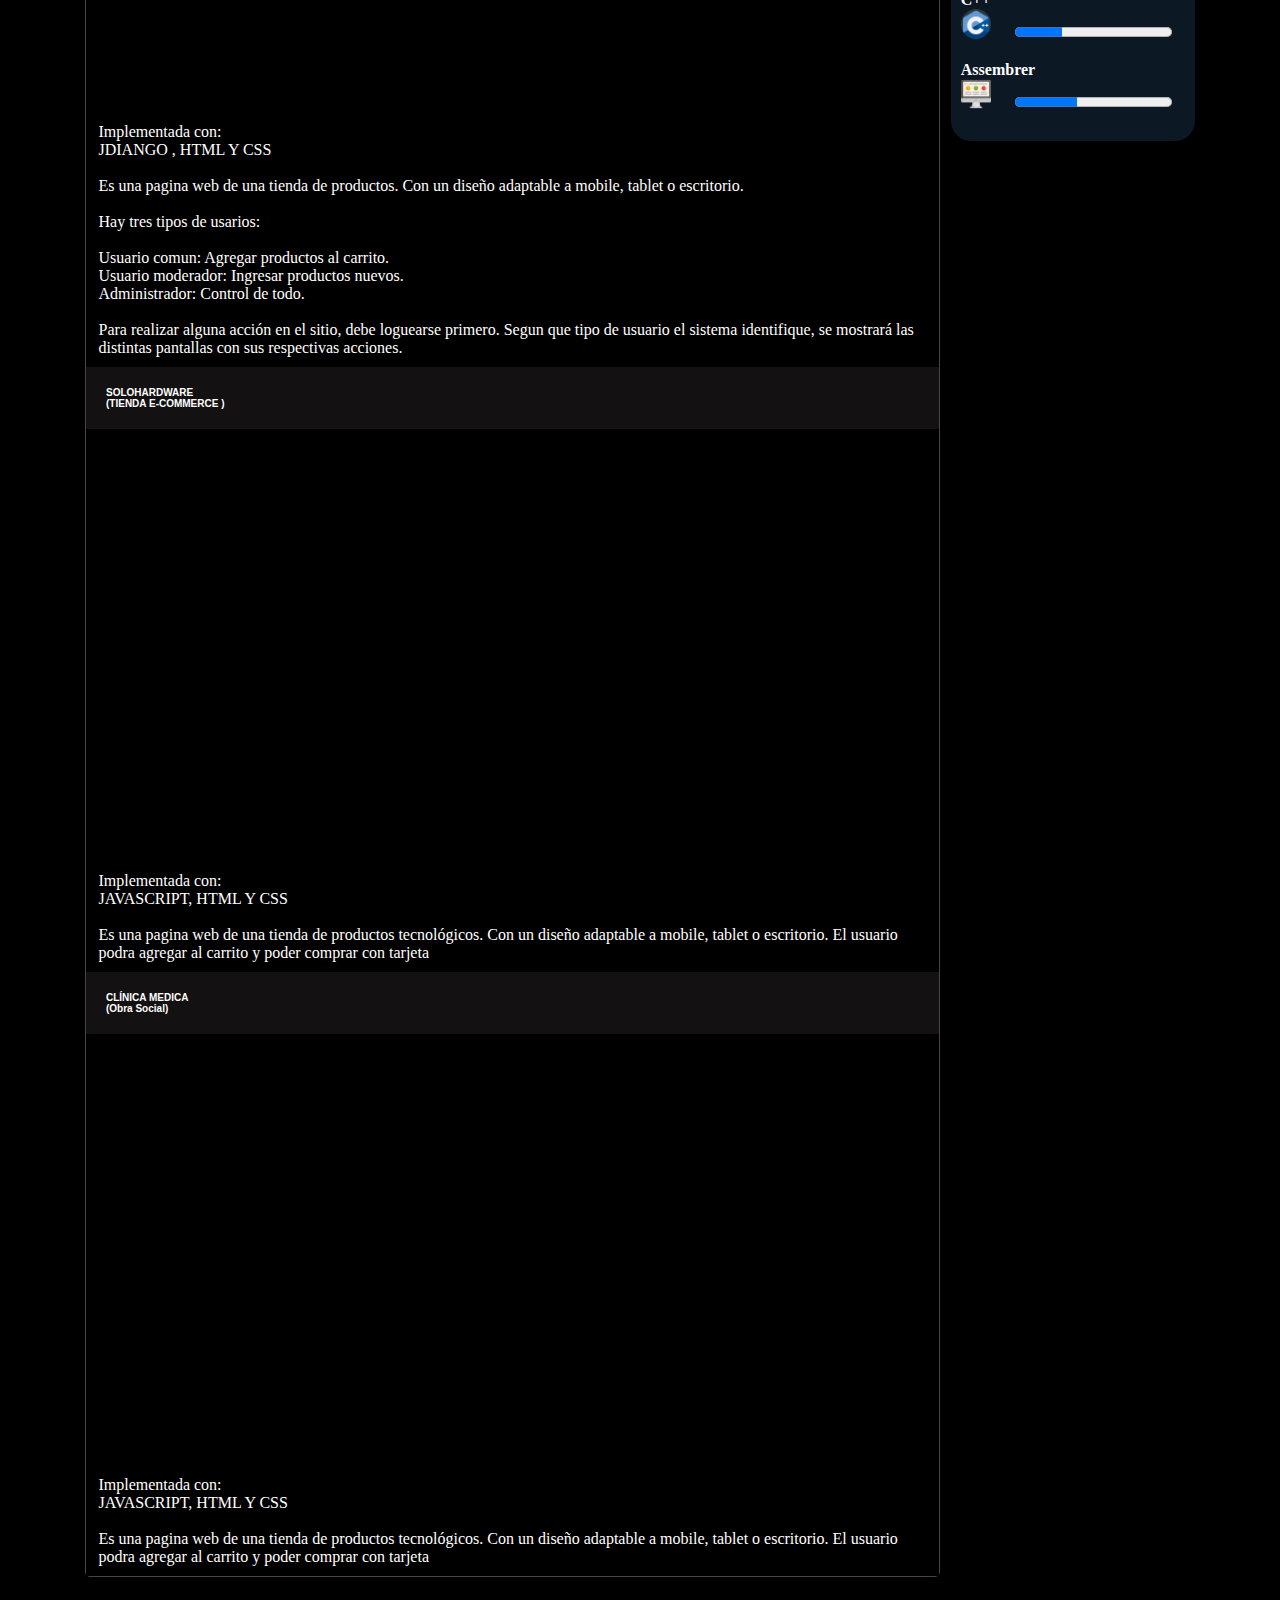
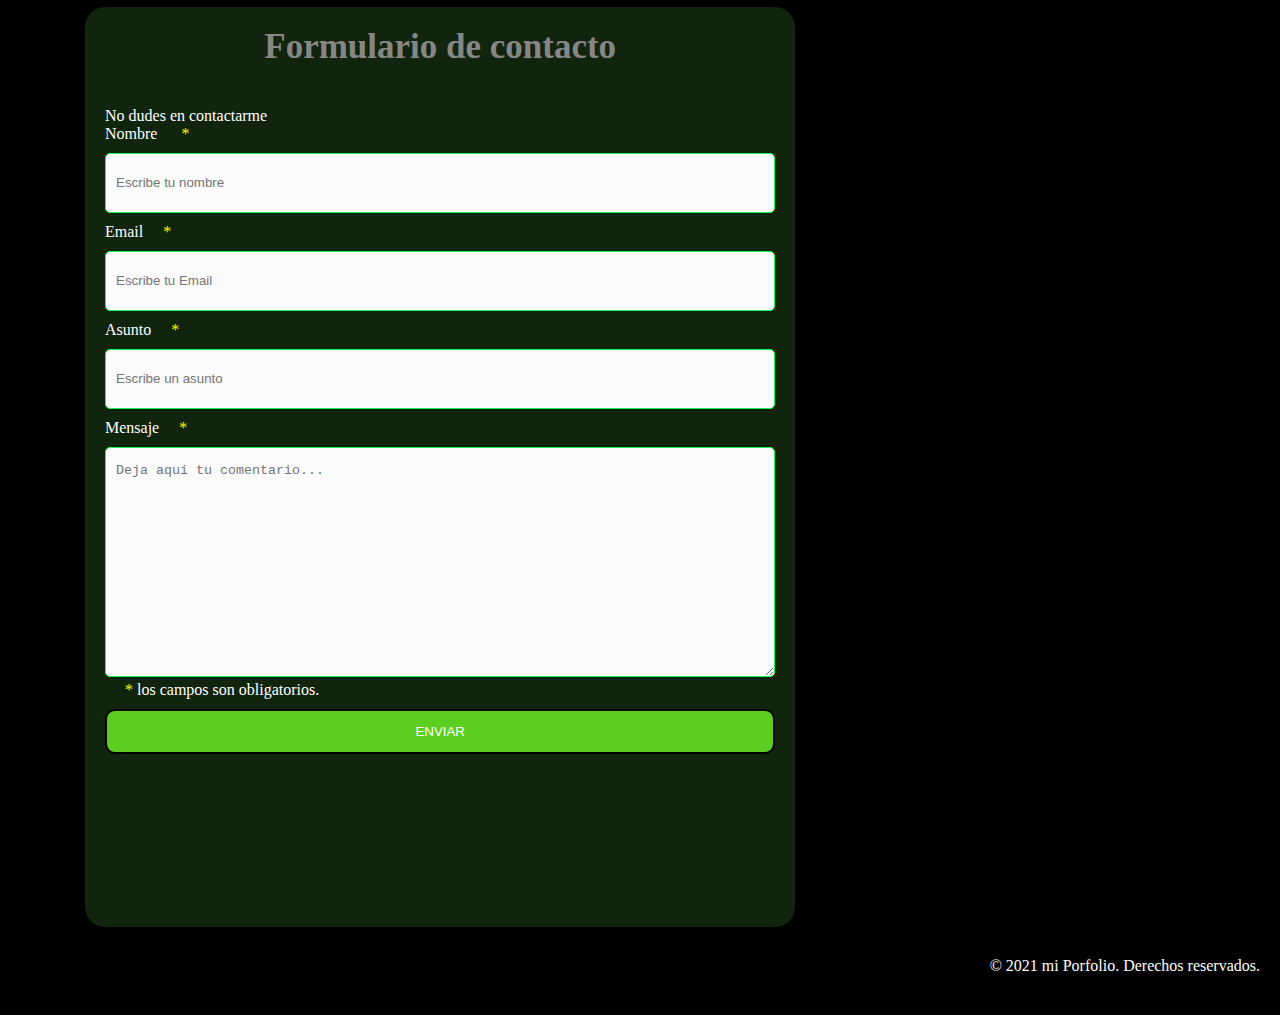
==== commit c428c939: "Mejoras: agregado de iframe" ====
--- a/index.html
+++ b/index.html
@@ -2,7 +2,7 @@
 <html lang="es">
 
   <head>
-    <link rel="icon" type="png" href="./imagenes/icono.png" />
+    <link rel="icon" type="png" href="./imagenes/perfil2.jpg" />
     <title>Mi portfolio</title>
     <link href="https://cdn.jsdelivr.net/npm/bootstrap@5.0.0/dist/css/bootstrap.min.css" rel="stylesheet"
       integrity="sha384-wEmeIV1mKuiNpC+IOBjI7aAzPcEZeedi5yW5f2yOq55WWLwNGmvvx4Um1vskeMj0" crossorigin="anonymous">
@@ -18,7 +18,40 @@
   </head>
 
   <body>
-
+    <script>
+      var i = 0;
+      var x = 0;
+      var j = 0;
+      var parrafo1 = 'Soy Desarrollador, tengo 26 años, me gusta la musica, programar y en mi pasa tiempo me gusta tocar los instrumentos de música, aprender mas como desarrollador, pasar tiempo con mi familia.  ';
+      var parrafo2 = 'Empecé a programar en C++ en la escuela Técnica N°2 y de ahí nació mi pasión por todo lo relacionado  con la programación. La facilidad de aprender  y adaptarme al entorno me ayuda mucho a crecer como  profesional en sistemas. Actualmente me encuentro estudiando la carrera de Licenciatura en Sistemas correlativa con Técnicatura Superior en Informática y en cursos extras capacitando el conocimiento en las nuevas tecnoligías.';
+      var parrafo3 = 'En otro apartado podra ver los lenguajes de programación que eh aprendido y que tengo conocimiento hasta ahora. Mas abajo podrá encontrar mis trabajos realizados, mis habilidades y un formulario para contactarme. No dudes en contactarme ! Te espero ! ';
+      var speed = 50;
+
+      function typeWriter() {
+        if (i < parrafo1.length) {
+          document.getElementById("parrafo1").innerHTML += parrafo1.charAt(i);
+          i++;
+          setTimeout(typeWriter, speed);
+        }
+        if (i == parrafo1.length) {
+          if (x < parrafo2.length) {
+            document.getElementById("parrafo2").innerHTML += parrafo2.charAt(x);
+            x++;
+            setTimeout(typeWriter, speed);
+          }
+          if (x == parrafo2.length) {
+            if (j < parrafo3.length) {
+              document.getElementById("parrafo3").innerHTML += parrafo3.charAt(j);
+              j++;
+              setTimeout(typeWriter, speed);
+            }
+          }
+        }
+
+      }
+    
+      
+    </script>
     <!-- CONTENEDOR DE TODO  -->
     <section id="contenedor">
     
@@ -27,40 +60,7 @@
 
       <!-- SOBRE MI CONTENIDO -->
 
-      <script>
-        var i = 0;
-        var x = 0;
-        var j = 0;
-        var parrafo1 = 'Soy Desarrollador, tengo 26 años, me gusta la musica, programar y en mi pasa tiempo me gusta tocar los instrumentos de música, aprender mas como desarrollador, pasar tiempo con mi familia.  ';
-        var parrafo2 = 'Empecé a programar en C++ en la escuela Técnica N°2 y de ahí nació mi pasión por todo lo relacionado  con la programación. La facilidad de aprender  y adaptarme al entorno me ayuda mucho a crecer como  profesional en sistemas. Actualmente me encuentro estudiando la carrera de Licenciatura en Sistemas correlativa con Técnicatura Superior en Informática y en cursos extras capacitando el conocimiento en las nuevas tecnoligías.';
-        var parrafo3 = 'En otro apartado podra ver los lenguajes de programación que eh aprendido y que tengo conocimiento hasta ahora. Mas abajo podrá encontrar mis trabajos realizados, mis habilidades y un formulario para contactarme. No dudes en contactarme ! Te espero ! ';
-        var speed = 50;
-
-        function typeWriter() {
-          if (i < parrafo1.length) {
-            document.getElementById("parrafo1").innerHTML += parrafo1.charAt(i);
-            i++;
-            setTimeout(typeWriter, speed);
-          }
-          if (i == parrafo1.length) {
-            if (x < parrafo2.length) {
-              document.getElementById("parrafo2").innerHTML += parrafo2.charAt(x);
-              x++;
-              setTimeout(typeWriter, speed);
-            }
-            if (x == parrafo2.length) {
-              if (j < parrafo3.length) {
-                document.getElementById("parrafo3").innerHTML += parrafo3.charAt(j);
-                j++;
-                setTimeout(typeWriter, speed);
-              }
-            }
-          }
-
-        }
       
-        
-      </script>
 
 
       <!-- PORTADA -->
@@ -71,11 +71,11 @@
     
 <!-- MENU  -->
 <header>
-  <nav class="navegacion">
+  <nav class="navegacion" >
     <input type="checkbox" id="menu">
     <label for="menu"> ☰ </label>
     <ul>
-      <li><a href="#nav">INICIO</a></li>
+      <li><a href="#">INICIO</a></li>
       <li><a href="#contenido">SOBRE MI</a></li>
       <li><a href="#servicios">PROYECTOS</a></li>
       <li><a href="#contacto">CONTACTO</a></li>
@@ -83,13 +83,13 @@
   </nav>
 
   <div >
-    <img id="wtp" src="imagenes/wtp.png" alt="">
-
+    <img id="wtp" src="imagenes/wtp.png" alt="" onclick="window.location='https://api.whatsapp.com/send?phone=5491130444888&text=Hola!%20Quiero%20contactarme%20con%20vos!'">
   </div>
 </header>
 
           <!-- titulos -->
           <div id="titulo">
+            <span id="span_wtp" class="parpadea texto"> &#8678; Contactame</span>
             <h1 class="line-1 anim-typewriter">ACUÑA DAVID EMANUEL</h1>
             <h2>Desarrollador Full Stack</h2>
             <h2>Maquetador Web</h2>
@@ -115,6 +115,10 @@
             <p id="parrafo2"></p>
             <br><br>
             <p id="parrafo3"></p>
+  <br><br>
+            <a id="boton_mas_sobre_mi"  href="https://drive.google.com/file/d/1iBVAzPoFCyMka48mYZNh-BIg-iTPWp5W/view?usp=sharing" download="CV">
+              Descargar CV
+              </a>
           </div>
         </article>
         <br>
@@ -122,7 +126,8 @@
 
       <!-- APARTADO DERECHO HABILIDADES -->
       <div class="apartado_Derecho_habilidades">
-        <h2>HABILIDADES</h2> <br><br>
+        <h2>HABILIDADES</h2> <br>
+        <!-- <img src="imagenes/nija.png" alt="" id="img_habilidades"> -->
         <h4>&#x2714; AUTODIDACTA </h4><br><br>
 
         <h4>&#x2714; CREATIVO </h4><br><br>
@@ -139,27 +144,44 @@
 
       <!-- mis proyectos -->
       <section id="servicios">
-
+     
         <article>
 
 
           <div class="T1">
             <h3 id="T1">MIS PROYECTOS</h3> <br><br>
+            <img src="imagenes/programador.png" alt="imagen" id="imagen_programador">
+            <div id="intro_proyectos">
+              <p>A continuación, expuse algunos de mis proyectos web. Prodras ver el link en los videos para dirigirte al repositorio donde estan alojados o podrás direccionarte a la página en donde vas a poder interactuar en ellas. </p>
+              
+            </div>
             <div class="accordion" id="accordionExample">
               <div class="accordion-item">
                 <h2 class="accordion-header" id="headingOne">
                   <button class="accordion-button" type="button" data-bs-toggle="collapse" data-bs-target="#collapseOne"
                     aria-expanded="true" aria-controls="collapseOne">
-                    <h4>Título trabajo o tecnologías utilizadas</h4>
+                    <h4>JAGUARETE KAA S.A <br>(TIENDA E-COMMERCE )</h4>
                   </button>
                 </h2>
                 <div id="collapseOne" class="accordion-collapse collapse show" aria-labelledby="headingOne"
                   data-bs-parent="#accordionExample">
                   <div class="accordion-body">
                     <p>
-                      <img class="imagen_servicios"
-                        src="https://siemprendes.com/wp-content/uploads/2019/07/ejemplo-web-dinamica-3.png">
-                    </p>
+                      <!-- <img class="imagen_servicios"
+                        src="https://siemprendes.com/wp-content/uploads/2019/07/ejemplo-web-dinamica-3.png"> -->
+                        <iframe class="imagen_servicios" width="560" height="315" src="https://www.youtube.com/embed/wHoeLCfwA1E" title="YouTube video player" frameborder="0" allow="accelerometer; autoplay; clipboard-write; encrypted-media; gyroscope; picture-in-picture" allowfullscreen></iframe>
+                   <br>
+                   Implementada con: <br>
+                   JDIANGO , HTML Y CSS <br> <br>
+                    Es una pagina web de una tienda de productos. Con un diseño adaptable a mobile, tablet o escritorio. <br><br>
+                    Hay tres tipos de usarios: <br> <br>
+                       Usuario comun: Agregar productos al carrito. <br>
+                       Usuario moderador: Ingresar productos nuevos. <br>
+                       Administrador: Control de todo. <br> <br>
+                    Para realizar alguna acción en el sitio, debe loguearse primero. Segun que tipo de usuario el sistema
+                    identifique, se mostrará las distintas pantallas con sus respectivas acciones. <br>
+        
+                      </p>
 
                   </div>
                 </div>
@@ -168,16 +190,23 @@
                 <h2 class="accordion-header" id="headingTwo">
                   <button class="accordion-button collapsed" type="button" data-bs-toggle="collapse"
                     data-bs-target="#collapseTwo" aria-expanded="false" aria-controls="collapseTwo">
-                    <h4>Título trabajo o tecnologías utilizadas</h4>
+                    <h4>SOLOHARDWARE <br> (TIENDA E-COMMERCE )</h4>
                   </button>
                 </h2>
                 <div id="collapseTwo" class="accordion-collapse collapse" aria-labelledby="headingTwo"
                   data-bs-parent="#accordionExample">
                   <div class="accordion-body">
                     <p>
-                      <img class="imagen_servicios"
-                        src="https://www.websitetooltester.com/wp-content/uploads/2017/06/jimdo-plantillas-ejemplos-blog-1.png">
-                    </p>
+                      <!-- <img class="imagen_servicios"
+                        src="https://www.websitetooltester.com/wp-content/uploads/2017/06/jimdo-plantillas-ejemplos-blog-1.png"> -->
+                    <iframe class="imagen_servicios" src="https://ema300.github.io/Tienda-SoloHardware/" frameborder="0"></iframe>
+                    <br>
+                    Implementada con: <br>
+                    JAVASCRIPT, HTML Y CSS <br> <br>
+                     Es una pagina web de una tienda de productos tecnológicos. Con un diseño adaptable a mobile, tablet o escritorio.
+                     El usuario podra agregar al carrito y poder comprar con tarjeta <br>
+         
+                      </p>
 
                   </div>
                 </div>
@@ -186,14 +215,20 @@
                 <h2 class="accordion-header" id="headingThree">
                   <button class="accordion-button collapsed" type="button" data-bs-toggle="collapse"
                     data-bs-target="#collapseThree" aria-expanded="false" aria-controls="collapseThree">
-                    <h4>Título trabajo o tecnologías utilizadas</h4>
+                    <h4>CLÍNICA MEDICA <br> (Obra Social)</h4>
                   </button>
                 </h2>
                 <div id="collapseThree" class="accordion-collapse collapse" aria-labelledby="headingThree"
                   data-bs-parent="#accordionExample">
                   <div class="accordion-body">
                     <p>
-                      <img class="imagen_servicios" src="https://pomstandard.com/files/2018/07/colvin.jpg">
+                      <!-- <img class="imagen_servicios" src="https://pomstandard.com/files/2018/07/colvin.jpg"> -->
+                    <iframe class="imagen_servicios" src="https://ema300.github.io/Clinica_medica/" frameborder="0"></iframe>
+                    Implementada con: <br>
+                    JAVASCRIPT, HTML Y CSS <br> <br>
+                     Es una pagina web de una tienda de productos tecnológicos. Con un diseño adaptable a mobile, tablet o escritorio.
+                     El usuario podra agregar al carrito y poder comprar con tarjeta <br>
+         
                     </p>
 
                   </div>
@@ -206,7 +241,10 @@
 
       <!-- APARTADO DERECHO  -->
       <aside class="apartado_Derecho">
-        <h2>Lenguajes de Programación</h2> <br>
+        <h2>Lenguajes de Programación</h2> 
+        <img src="imagenes/pc.png" alt="" id="img_lenguajes">
+        <br>
+
         <h4>Java</h4>
         <img class="icon-progreso" src="imagenes/java.png" alt="icon-css">
         <progress id="barProgreso" max="100" value="90"> </progress><br><br>
--- a/css/estilos.css
+++ b/css/estilos.css
@@ -87,8 +87,17 @@
   overflow: hidden;
 }
 }
-
-
+#span_wtp {
+  transform: translate(64%, -198%);
+  position: absolute;
+}
+#wtp {
+  width: 6%;
+  z-index: 100;
+  position: absolute;
+  z-index: 100;
+  transform: translate(545%, 335%);
+}
 .navegacion {
   width: 70%;
   max-width: 105rem;
@@ -126,6 +135,7 @@
   user-select: none;
 }
  /*BARRA DE MENÚ*/
+ 
  @media screen and (max-width: 650px){
   header {
     /* background: rgba(0,0,0,0.9); */
@@ -133,13 +143,10 @@
     position: fixed;
     z-index: 100;
 }
-
-#wtp {
-  width: 10%;
-  position: absolute;
-  transform: translate(455%, 941%);
-  z-index: 1;
-}
+#span_wtp{
+  display: none;
+}
+
 .navegacion {
   width: 57%;
   max-width: 100rem;
@@ -162,7 +169,7 @@
 /*menu icono*/
 nav label {
   display: inline-block;
-  border: 1px solid #4bb153;
+  /* border: 1px solid #4bb153; */
   width: 5rem;
   background-color: #2f6f15;
   color: #ffffff;
@@ -205,9 +212,23 @@
 
  }
  
-  
-
-
+ @media screen and (max-width: 650px){
+  #wtp {
+ width: 10%;
+ position: absolute;
+ transform: translate(455%, 941%);
+ z-index: 100;
+}
+}
+@media screen and (width: 640px){
+#wtp {
+  width: 6%;
+  z-index: 100;
+  position: absolute;
+  z-index: 100;
+  transform: translate(803%, 454%);
+}
+}
 /* TITULO */
 #titulo {
   padding: 1rem;
@@ -261,16 +282,15 @@
 }
 @media screen and (max-width: 650px){ 
   .hero-bg {
-    width: 45%;
-    height: 63rem;
-    /* margin: 0; */
+    width: 70%;
+    height: 65rem;
+    margin: 0;
     border-radius: 0rem;
     /* border: 10px solid rgb(150 150 150); */
     z-index: -1;
-    transform: translate(-24%, 0%);
-    position: relative;  
-}
-
+    transform: none;
+    position: relative;
+}
 /* PERFIL */
 .hero-perfil {
   /* width: 28rem; */
@@ -352,6 +372,7 @@
   display: block;
   padding: 10px 30px;
   background: #2cc51a;
+  text-align: center;
   text-decoration: none;
   margin: 4rem;
   border-radius: 1rem;
@@ -415,10 +436,14 @@
 }
 
  /* ASIDE/APARTADO DERECHO*/
-
+ #img_lenguajes {
+  width: 39%;
+  margin-top: 1rem;
+  margin-left: 7rem;
+}
  .apartado_Derecho {
   width: 22%;
-  height: 83rem;
+  height: auto;
   background-color: #0c1824;
   margin-block: 1rem;
   padding: 1rem;
@@ -427,12 +452,11 @@
   background-clip: padding-box;
   /* border: 10px solid #2a4f86; */
 }
-.apartado_Derecho h2{ 
-  margin-top: 3rem; 
-  font-size: 2.5rem; 
-  text-align: center; 
-} 
-
+.apartado_Derecho h2 {
+  margin-top: 1rem;
+  font-size: 2.5rem;
+  text-align: center;
+}
 /* barra de progreso */
 #barProgreso {
   width: 70%;
@@ -446,19 +470,24 @@
 }
 
 @media screen and (max-width: 650px){ 
-  .apartado_Derecho {
-    width: 100%;
-    height: 88rem;
-    background-color: #0c1824;
-    margin-block: 1rem;
-    padding: 4rem;
-    float: right;
-    border-radius: 2rem;
-    background-clip: padding-box;
-    /* border: 10px solid #3b4555; */
+  #img_lenguajes {
+    width: 54%;
+    margin-top: 0rem;
+    margin-left: 6rem;
+}
+.apartado_Derecho {
+  width: 100%;
+  height: auto;
+  background-color: #0c1824;
+  margin-block: 1rem;
+  padding: 4rem;
+  float: right;
+  border-radius: 2rem;
+  background-clip: padding-box;
+  /* border: 10px solid #3b4555; */
 }
 .apartado_Derecho h2 {
-  margin-top: 3rem;
+  margin-top: -1rem;
   font-size: 3.5rem;
   text-align: center;
 }
@@ -474,8 +503,13 @@
 }
 
 /*SERVICIOS*/
-
-
+#imagen_programador {
+  width: 45%;
+  margin-left: 5rem;
+  margin-top: -3rem;
+  margin-block-end: 3rem;
+  /* float: left; */
+}
 #servicios {
   width: 77%;
   height: 100%;
@@ -488,6 +522,22 @@
   background-clip: padding-box;
   /* border: 5px solid rgb(0 49 49); */
 }
+
+#intro_proyectos {
+  width: 46%;
+  float: right;
+  background-color: rgb(9 43 49);
+  margin-top: -3rem;
+  margin-right: 2rem;
+  margin-bottom: 1rem;
+  border-radius: 2rem;
+  padding: 4rem;
+  /* background-clip: padding-box; */
+  /* position: relative; */
+  /* border: 6px solid rgb(17 49 0); */
+}
+
+
 .T1 h3 {
   font-size: 2.8rem;
   padding-top: 5%;
@@ -509,15 +559,13 @@
 /* imagenes de proyectos*/
 
 
-
 .imagen_servicios {
-  width: 43rem;
-  height: 29rem;
+  width: 83rem;
+  height: 42rem;
   margin-top: 1%;
-  margin-left: 22%;
+  margin-left: 0%;
   position: relative;
 }
-
 /*acordeon*/
 #servicios .accordion {
   max-width: 100%;
@@ -547,7 +595,7 @@
 
 .accordion-button:not(.collapsed) {
   color: #f9fafb;
-  background-color: #000000c7;
+  background-color: #071216ed;
   box-shadow: inset 0 -1px 0 rgba(0,0,0,.125);
   padding: 2rem;
 }
@@ -621,17 +669,42 @@
     background-color: #0f3834;
     /* border: 10px solid rgb(0 49 49); */
 }
-  .imagen_servicios {
-    width: 98%;
-    height: 22rem;
-    margin-top: 1%;
-    margin-left: 1%;
-    position: relative;
-  }
+.imagen_servicios {
+  width: 100%;
+  height: 22rem;
+  margin-top: 1%;
+  margin-left: 0%;
+  position: relative;
+}
+  #imagen_programador {
+    width: 85%;
+    margin-left: 3rem;
+    margin-top: -3rem;
+    margin-block-end: 3rem;
+ 
+}
+
+#intro_proyectos {
+  width: 95%;
+  float: none;
+  background-color: #081c1247;
+  margin-top: -2rem;
+  margin-left: 1rem;
+  margin-bottom: 2rem;
+  border-radius: 2rem;
+  padding: 4rem;
+  /* background-clip: padding-box; */
+  /* position: relative; */
+  /* border: 6px solid rgb(17 49 0); */
+}
 }
 
  /* ASIDE/APARTADO DERECHO HABILIDADES*/
- 
+ #img_habilidades {
+  width: 47%;
+  margin-left: 18rem;
+  margin-top: -28rem;
+}
  .apartado_Derecho_habilidades {
   width: 22%;
   height: 50rem;
@@ -650,8 +723,17 @@
   text-align: center;
   color: #ffffff;
 }
- 
+#img_habilidades {
+  width: 47%;
+  margin-left: 13rem;
+  margin-top: -24rem;
+}
 @media screen and (max-width: 650px){ 
+  #img_habilidades {
+    width: 47%;
+    margin-left: 18rem;
+    margin-top: -28rem;
+}
   .apartado_Derecho_habilidades {
     width: 100%;
     height: 50rem;
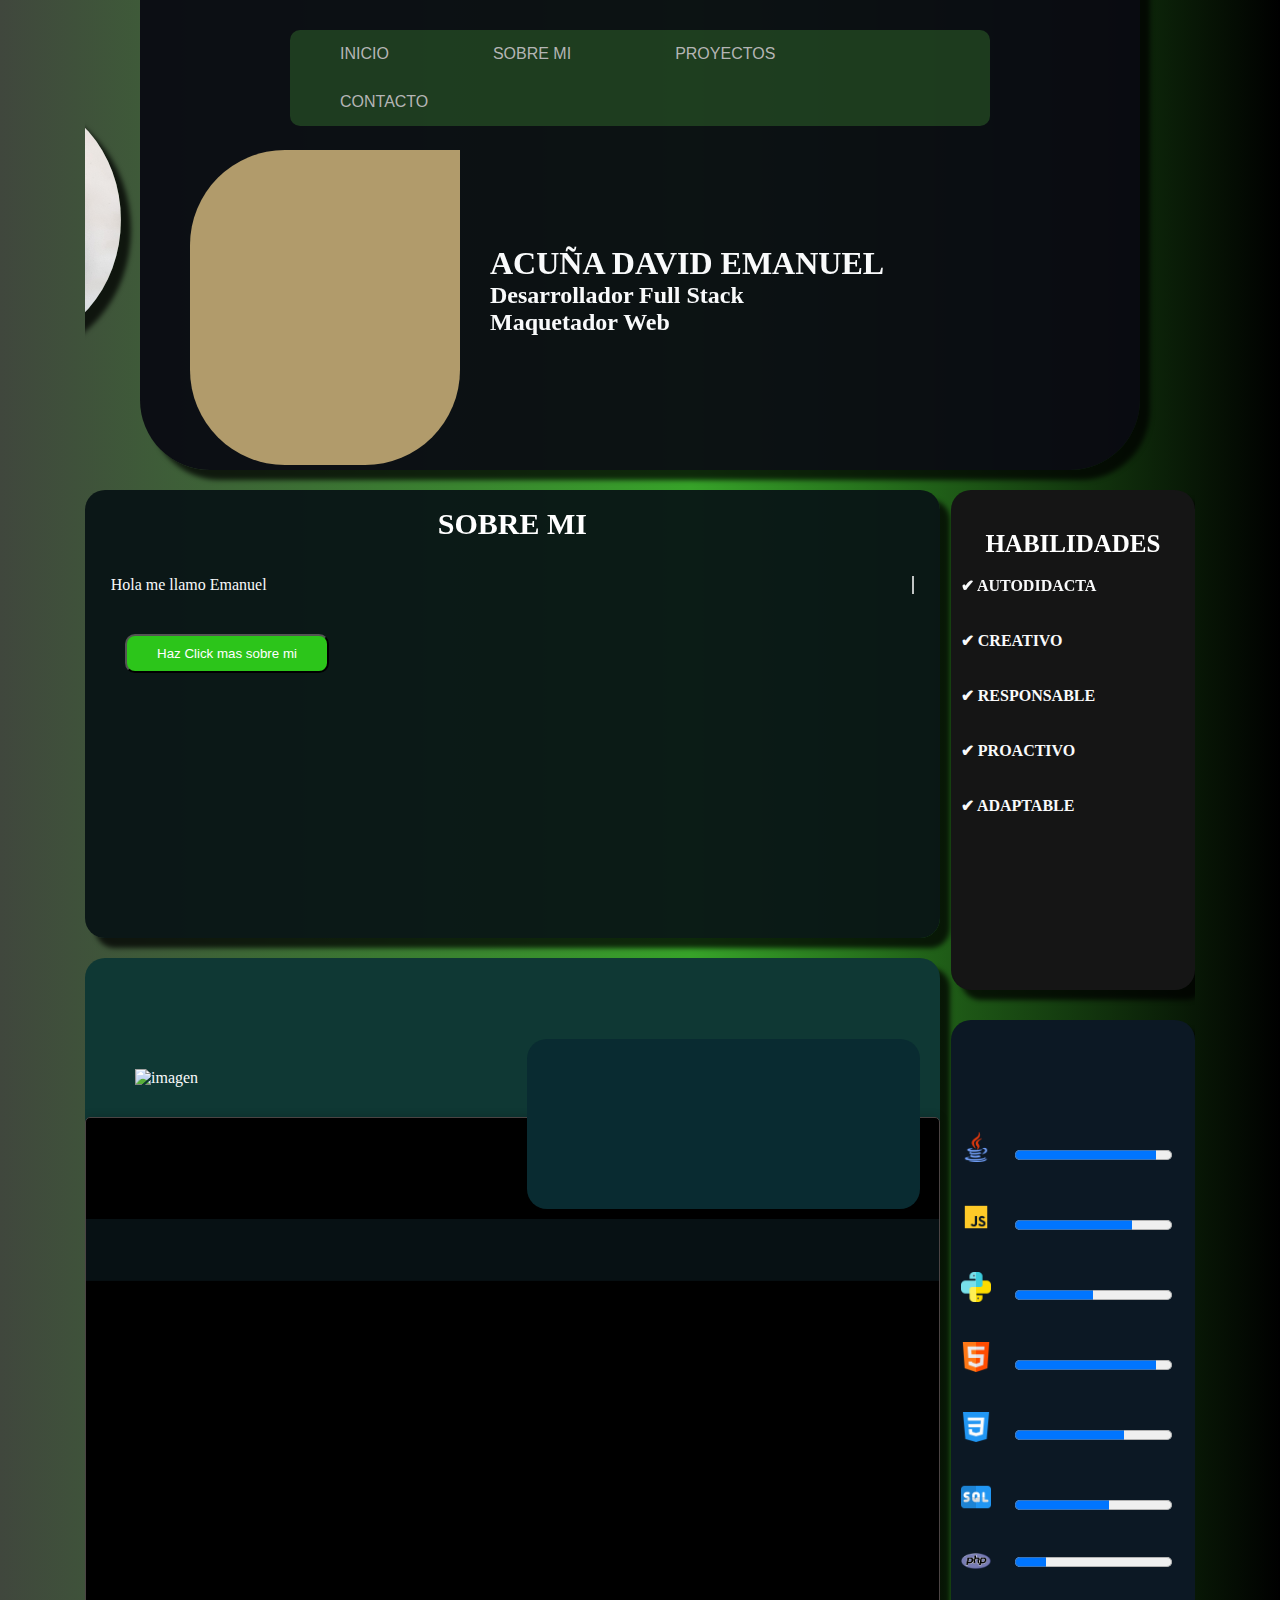
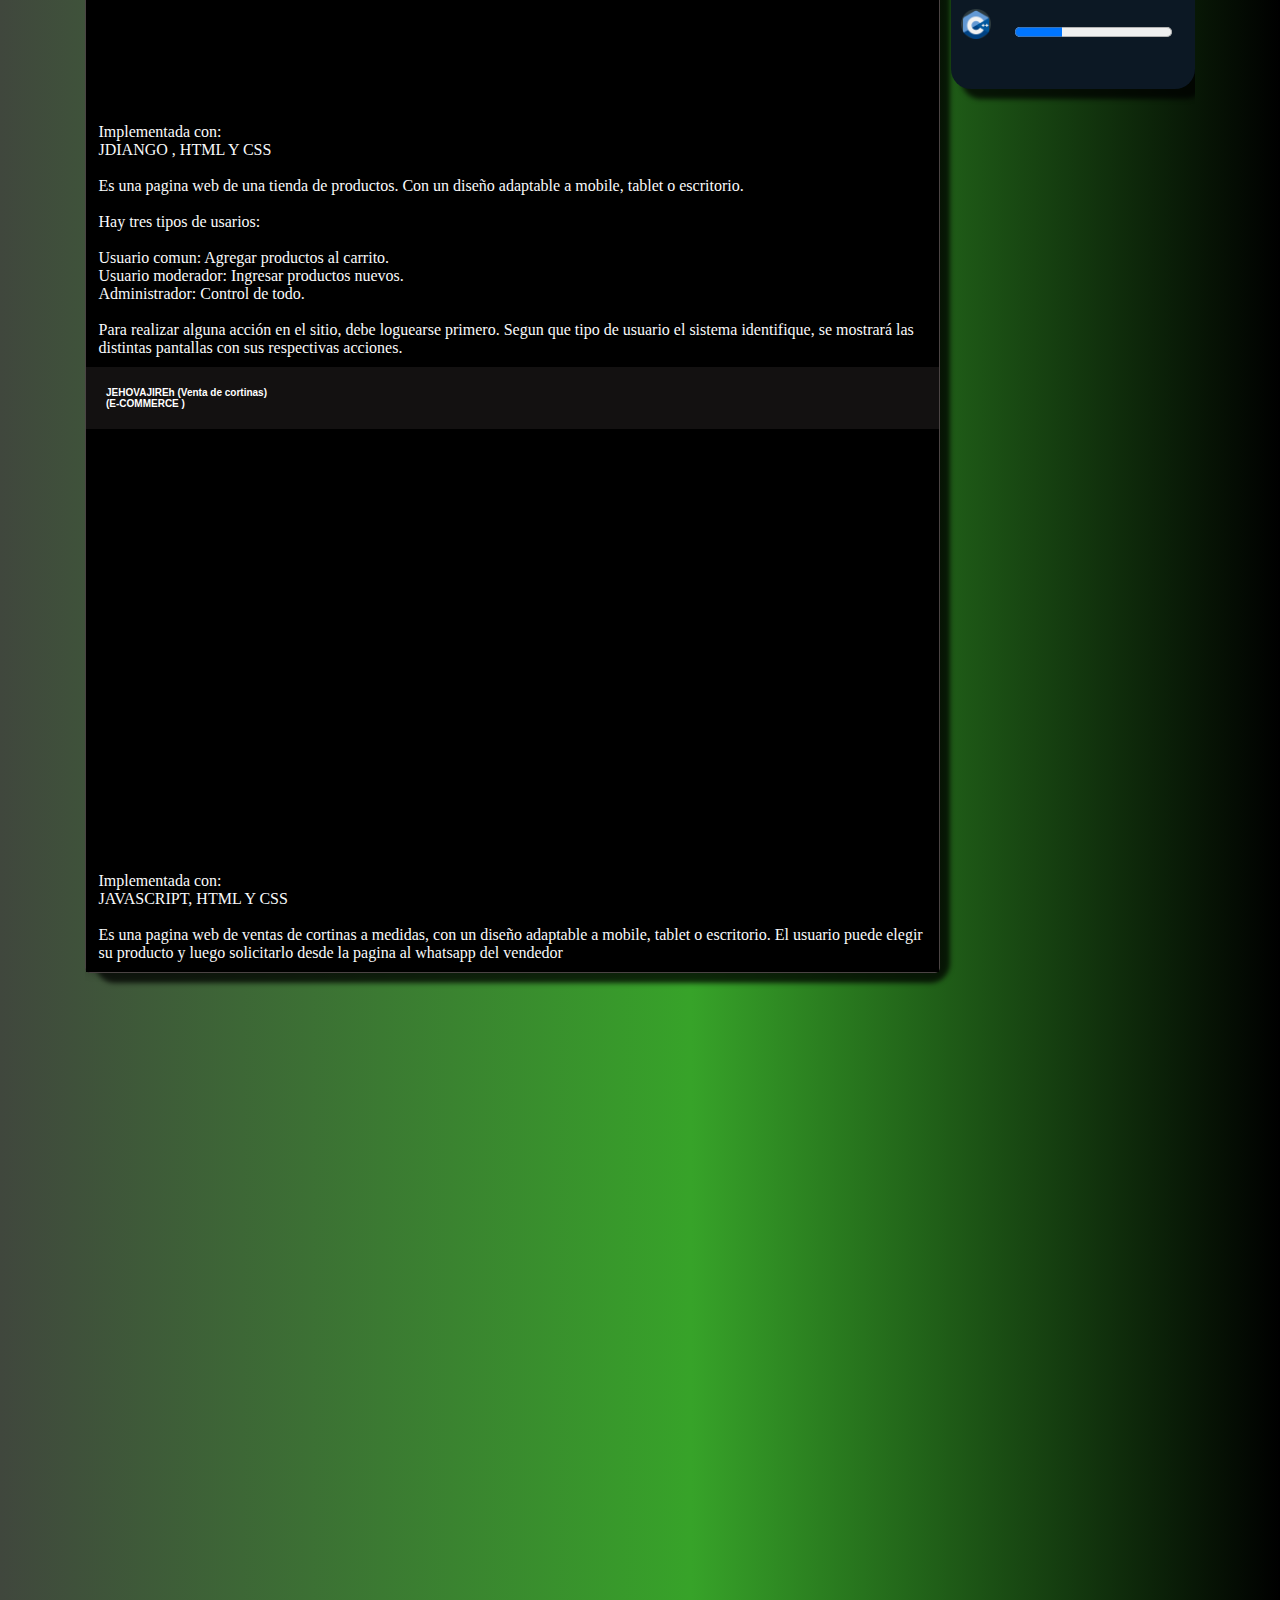
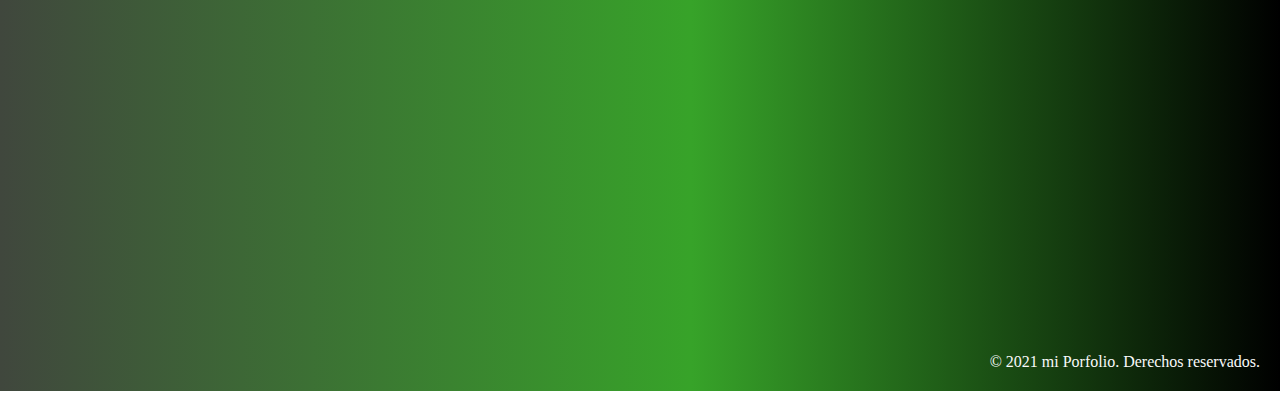
==== commit d981fef6: "nuevo porfolio" ====
--- a/index.html
+++ b/index.html
@@ -1,216 +1,200 @@
 <!DOCTYPE html>
 <html lang="es">
-
   <head>
     <link rel="icon" type="png" href="./imagenes/perfil2.jpg" />
     <title>Mi portfolio</title>
-    <link href="https://cdn.jsdelivr.net/npm/bootstrap@5.0.0/dist/css/bootstrap.min.css" rel="stylesheet"
-      integrity="sha384-wEmeIV1mKuiNpC+IOBjI7aAzPcEZeedi5yW5f2yOq55WWLwNGmvvx4Um1vskeMj0" crossorigin="anonymous">
-    <script src="https://cdn.jsdelivr.net/npm/bootstrap@5.0.0/dist/js/bootstrap.bundle.min.js"
-      integrity="sha384-p34f1UUtsS3wqzfto5wAAmdvj+osOnFyQFpp4Ua3gs/ZVWx6oOypYoCJhGGScy+8"
-      crossorigin="anonymous"></script>
-    <link rel="stylesheet" href="./css/estilos.css">
-    <meta charset="utf-8">
-
- 
-   <!-- <meta http-equiv="refresh" content="4"> -->
-    <meta name="viewport" content="width=device-width, initial-scale=1, maximum-scale=1">
+    <link href="https://cdn.jsdelivr.net/npm/bootstrap@5.0.0/dist/css/bootstrap.min.css" rel="stylesheet" integrity="sha384-wEmeIV1mKuiNpC+IOBjI7aAzPcEZeedi5yW5f2yOq55WWLwNGmvvx4Um1vskeMj0" crossorigin="anonymous" />
+    <script src="https://cdn.jsdelivr.net/npm/bootstrap@5.0.0/dist/js/bootstrap.bundle.min.js" integrity="sha384-p34f1UUtsS3wqzfto5wAAmdvj+osOnFyQFpp4Ua3gs/ZVWx6oOypYoCJhGGScy+8" crossorigin="anonymous"></script>
+    <link rel="stylesheet" href="./css/estilos.css" />
+    <link rel="stylesheet" href="https://unpkg.com/aos@next/dist/aos.css" />
+
+    <meta charset="utf-8" />
+
+    <!-- <meta http-equiv="refresh" content="4"> -->
+    <meta name="viewport" content="width=device-width, initial-scale=1, maximum-scale=1" />
   </head>
 
   <body>
+    <script src="https://unpkg.com/aos@next/dist/aos.js"></script>
     <script>
-      var i = 0;
-      var x = 0;
-      var j = 0;
-      var parrafo1 = 'Soy Desarrollador, tengo 26 años, me gusta la musica, programar y en mi pasa tiempo me gusta tocar los instrumentos de música, aprender mas como desarrollador, pasar tiempo con mi familia.  ';
-      var parrafo2 = 'Empecé a programar en C++ en la escuela Técnica N°2 y de ahí nació mi pasión por todo lo relacionado  con la programación. La facilidad de aprender  y adaptarme al entorno me ayuda mucho a crecer como  profesional en sistemas. Actualmente me encuentro estudiando la carrera de Licenciatura en Sistemas correlativa con Técnicatura Superior en Informática y en cursos extras capacitando el conocimiento en las nuevas tecnoligías.';
-      var parrafo3 = 'En otro apartado podra ver los lenguajes de programación que eh aprendido y que tengo conocimiento hasta ahora. Mas abajo podrá encontrar mis trabajos realizados, mis habilidades y un formulario para contactarme. No dudes en contactarme ! Te espero ! ';
-      var speed = 50;
-
+      AOS.init()
+    </script>
+    <script src="https://cdn.jsdelivr.net/npm/@mojs/core"></script>
+
+    <script>
+      var i = 0
+      var x = 0
+      var j = 0
+      var parrafo1 = 'Soy Desarrollador, tengo 27 años, me gusta la musica, programar y en mi pasa tiempo me gusta tocar los instrumentos de música, aprender mas como desarrollador, pasar tiempo con mi familia.  '
+      var parrafo2 = 'Empecé a programar en C++ en la escuela Técnica N°2 y de ahí nació mi pasión por todo lo relacionado  con la programación. La facilidad de aprender  y adaptarme al entorno me ayuda mucho a crecer como  profesional en sistemas. Actualmente me encuentro estudiando la carrera de Licenciatura en Sistemas correlativa con Técnicatura Superior en Informática y en cursos extras capacitando el conocimiento en las nuevas tecnoligías.'
+      var parrafo3 = 'En otro apartado podra ver los lenguajes de programación que eh aprendido y que tengo conocimiento hasta ahora. Mas abajo podrá encontrar mis trabajos realizados, mis habilidades y un formulario para contactarme. No dudes en contactarme ! Te espero ! '
+      var speed = 50
+      
       function typeWriter() {
         if (i < parrafo1.length) {
-          document.getElementById("parrafo1").innerHTML += parrafo1.charAt(i);
-          i++;
-          setTimeout(typeWriter, speed);
+          document.getElementById('parrafo1').innerHTML += parrafo1.charAt(i)
+          i++
+          setTimeout(typeWriter, speed)
         }
         if (i == parrafo1.length) {
           if (x < parrafo2.length) {
-            document.getElementById("parrafo2").innerHTML += parrafo2.charAt(x);
-            x++;
-            setTimeout(typeWriter, speed);
+            document.getElementById('parrafo2').innerHTML += parrafo2.charAt(x)
+            x++
+            setTimeout(typeWriter, speed)
           }
           if (x == parrafo2.length) {
             if (j < parrafo3.length) {
-              document.getElementById("parrafo3").innerHTML += parrafo3.charAt(j);
-              j++;
-              setTimeout(typeWriter, speed);
+              document.getElementById('parrafo3').innerHTML += parrafo3.charAt(j)
+              j++
+              setTimeout(typeWriter, speed)
             }
           }
         }
-
       }
-    
-      
     </script>
-    <!-- CONTENEDOR DE TODO  -->
+    <!-- CONTENEDOR DE TODO -->
     <section id="contenedor">
-    
-      
-
-
       <!-- SOBRE MI CONTENIDO -->
-
-      
-
 
       <!-- PORTADA -->
       <div class="hero--container">
-
-
         <div class="hero">
-    
-<!-- MENU  -->
-<header>
-  <nav class="navegacion" >
-    <input type="checkbox" id="menu">
-    <label for="menu"> ☰ </label>
-    <ul>
-      <li><a href="#">INICIO</a></li>
-      <li><a href="#contenido">SOBRE MI</a></li>
-      <li><a href="#servicios">PROYECTOS</a></li>
-      <li><a href="#contacto">CONTACTO</a></li>
-    </ul>
-  </nav>
-
-  <div >
-    <img id="wtp" src="imagenes/wtp.png" alt="" onclick="window.location='https://api.whatsapp.com/send?phone=5491130444888&text=Hola!%20Quiero%20contactarme%20con%20vos!'">
-  </div>
-</header>
-
-          <!-- titulos -->
-          <div id="titulo">
-            <span id="span_wtp" class="parpadea texto"> &#8678; Contactame</span>
-            <h1 class="line-1 anim-typewriter">ACUÑA DAVID EMANUEL</h1>
-            <h2>Desarrollador Full Stack</h2>
-            <h2>Maquetador Web</h2>
+          <!-- MENU -->
+          <header>
+            <nav class="navegacion">
+              <input type="checkbox" id="menu" />
+              <label for="menu">☰</label>
+              <ul>
+                <li>
+                  <a href="#">INICIO</a>
+                </li>
+                <li>
+                  <a href="#contenido">SOBRE MI</a>
+                </li>
+                <li>
+                  <a href="#servicios">PROYECTOS</a>
+                </li>
+                <li>
+                  <a href="#contacto">CONTACTO</a>
+                </li>
+              </ul>
+            </nav>
+
+            <div data-aos="fade-up">
+              <img id="wtp" src="imagenes/wtp.png" alt="" onclick="window.location='https://api.whatsapp.com/send?phone=5491130444888&text=Hola!%20Quiero%20contactarme%20con%20vos!'" />
+            </div>
+          </header>
+
+          <div id="titulo_fondo">
+            <!-- titulos <span id="span_wtp" class="parpadea texto"> &#8678; WhatsApp</span> -->
+
+            <div id="titulo">
+              <h1 class="line-1 anim-typewriter">ACUÑA DAVID EMANUEL</h1>
+              <h2 data-aos="fade-up">Desarrollador Full Stack</h2>
+              <h2 data-aos="fade-down" data-aos-delay="1200">Maquetador Web</h2>
+            </div>
+            <!-- portada <img src="./imagenes/portada.jpg" alt="fondo" class="hero-bg"> -->
+
+            <!-- perfil -->
+            <div data-aos="fade-rigth">
+              <img src="./imagenes/perfil2.jpg" alt="perfil" class="hero-perfil" />
+            </div>
           </div>
-          <!-- portada -->
-          <img src="imagenes/portafolio-fondo.jpg" alt="fondo" class="hero-bg">
-          <!-- perfil -->
-          <img src="./imagenes/perfil2.jpg" alt="perfil" class="hero-perfil">
         </div>
       </div>
-
-      <!-- CONTENIDO DEL PORFOLIO  -->
+      <!-- CONTENIDO DEL PORFOLIO -->
 
       <section id="contenido">
         <article>
           <div class="soy">
-            <h2 >SOBRE MI </h2><br>
-            <p class="line-2 anim-typewriter-2">Hola me llamo Emanuel<br>
+            <h2 data-aos="fade-up" data-aos-delay="1200">SOBRE MI</h2><br />
+            <p class="line-2 anim-typewriter-2">
+              Hola me llamo Emanuel<br />
             </p>
-       
-            <button  id="boton_mas_sobre_mi" onclick="typeWriter()">Haz Click mas sobre mi </button>
+
+            <button data-aos="fade-rigth" id="boton_mas_sobre_mi" onclick="typeWriter()">Haz Click mas sobre mi</button>
             <p id="parrafo1"></p>
             <p id="parrafo2"></p>
-            <br><br>
+            <br /><br />
             <p id="parrafo3"></p>
-  <br><br>
-            <a id="boton_mas_sobre_mi"  href="https://drive.google.com/file/d/1iBVAzPoFCyMka48mYZNh-BIg-iTPWp5W/view?usp=sharing" download="CV">
-              Descargar CV
-              </a>
+            <br /><br />
+            <a data-aos="fade-rigth" href="https://www.linkedin.com/in/david-emanuel-acu%C3%B1a-806a4918a/" id="boton_mas_sobre_mi" >Ir a LinkedIn</a>
+               <!-- descargar en drive 
+              href="https://drive.google.com/file/d/1iBVAzPoFCyMka48mYZNh-BIg-iTPWp5W/view?usp=sharing" download="CV"-->
           </div>
         </article>
-        <br>
+        <br />
       </section>
 
       <!-- APARTADO DERECHO HABILIDADES -->
       <div class="apartado_Derecho_habilidades">
-        <h2>HABILIDADES</h2> <br>
+        <h2 data-aos="fade-rigth">HABILIDADES</h2> <br />
         <!-- <img src="imagenes/nija.png" alt="" id="img_habilidades"> -->
-        <h4>&#x2714; AUTODIDACTA </h4><br><br>
-
-        <h4>&#x2714; CREATIVO </h4><br><br>
-
-        <h4>&#x2714; RESPONSABLE</h4><br><br>
-
-        <h4>&#x2714; PROACTIVO</h4><br><br>
-
-        <h4>&#x2714; ADAPTABLE</h4><br><br>
-
-
-      </div> <br>
-
+        <h4 data-aos="fade-rigth">&#x2714; AUTODIDACTA</h4><br /><br />
+
+        <h4>&#x2714; CREATIVO</h4><br /><br />
+
+        <h4>&#x2714; RESPONSABLE</h4><br /><br />
+
+        <h4>&#x2714; PROACTIVO</h4><br /><br />
+
+        <h4>&#x2714; ADAPTABLE</h4><br /><br />
+      </div> <br />
 
       <!-- mis proyectos -->
       <section id="servicios">
-     
         <article>
-
-
           <div class="T1">
-            <h3 id="T1">MIS PROYECTOS</h3> <br><br>
-            <img src="imagenes/programador.png" alt="imagen" id="imagen_programador">
+            <h3 id="T1" data-aos="fade-down">MIS PROYECTOS</h3> <br /><br />
+            <img src="imagenes/programador.png" alt="imagen" id="imagen_programador" />
             <div id="intro_proyectos">
-              <p>A continuación, expuse algunos de mis proyectos web. Prodras ver el link en los videos para dirigirte al repositorio donde estan alojados o podrás direccionarte a la página en donde vas a poder interactuar en ellas. </p>
-              
+              <p data-aos="fade-down">A continuación, expuse algunos de mis proyectos web. Prodras ver el link en los videos para dirigirte al repositorio donde estan alojados o podrás direccionarte a la página en donde vas a poder interactuar en ellas.</p>
             </div>
             <div class="accordion" id="accordionExample">
               <div class="accordion-item">
                 <h2 class="accordion-header" id="headingOne">
-                  <button class="accordion-button" type="button" data-bs-toggle="collapse" data-bs-target="#collapseOne"
-                    aria-expanded="true" aria-controls="collapseOne">
-                    <h4>JAGUARETE KAA S.A <br>(TIENDA E-COMMERCE )</h4>
-                  </button>
-                </h2>
-                <div id="collapseOne" class="accordion-collapse collapse show" aria-labelledby="headingOne"
-                  data-bs-parent="#accordionExample">
+                  <button class="accordion-button" type="button" data-bs-toggle="collapse" data-bs-target="#collapseOne" aria-expanded="true" aria-controls="collapseOne">
+                  <h4 data-aos="fade-rigth">JAGUARETE KAA S.A <br />(TIENDA E-COMMERCE )</h4>
+                </button></h2>
+                <div id="collapseOne" class="accordion-collapse collapse show" aria-labelledby="headingOne" data-bs-parent="#accordionExample">
                   <div class="accordion-body">
                     <p>
-                      <!-- <img class="imagen_servicios"
-                        src="https://siemprendes.com/wp-content/uploads/2019/07/ejemplo-web-dinamica-3.png"> -->
-                        <iframe class="imagen_servicios" width="560" height="315" src="https://www.youtube.com/embed/wHoeLCfwA1E" title="YouTube video player" frameborder="0" allow="accelerometer; autoplay; clipboard-write; encrypted-media; gyroscope; picture-in-picture" allowfullscreen></iframe>
-                   <br>
-                   Implementada con: <br>
-                   JDIANGO , HTML Y CSS <br> <br>
-                    Es una pagina web de una tienda de productos. Con un diseño adaptable a mobile, tablet o escritorio. <br><br>
-                    Hay tres tipos de usarios: <br> <br>
-                       Usuario comun: Agregar productos al carrito. <br>
-                       Usuario moderador: Ingresar productos nuevos. <br>
-                       Administrador: Control de todo. <br> <br>
-                    Para realizar alguna acción en el sitio, debe loguearse primero. Segun que tipo de usuario el sistema
-                    identifique, se mostrará las distintas pantallas con sus respectivas acciones. <br>
-        
-                      </p>
-
+                      <!--  <img class="imagen_servicios"
+                        src="https://siemprendes.com/wp-content/uploads/2019/07/ejemplo-web-dinamica-3.png">  -->
+                      <iframe class="imagen_servicios" width="560" height="315" src="https://www.youtube.com/embed/wHoeLCfwA1E" title="YouTube video player" frameborder="0" allow="accelerometer; autoplay; clipboard-write; encrypted-media; gyroscope; picture-in-picture" allowfullscreen></iframe>
+                      <br />
+                      Implementada con: <br />
+                      JDIANGO , HTML Y CSS <br /> <br />
+                      Es una pagina web de una tienda de productos. Con un diseño adaptable a mobile, tablet o escritorio. <br /><br />
+                      Hay tres tipos de usarios: <br /> <br />
+                      Usuario comun: Agregar productos al carrito. <br />
+                      Usuario moderador: Ingresar productos nuevos. <br />
+                      Administrador: Control de todo. <br /> <br />
+                      Para realizar alguna acción en el sitio, debe loguearse primero. Segun que tipo de usuario el sistema identifique, se mostrará las distintas pantallas con sus respectivas acciones. <br />
+                    </p>
                   </div>
                 </div>
               </div>
               <div class="accordion-item">
                 <h2 class="accordion-header" id="headingTwo">
-                  <button class="accordion-button collapsed" type="button" data-bs-toggle="collapse"
-                    data-bs-target="#collapseTwo" aria-expanded="false" aria-controls="collapseTwo">
-                    <h4>SOLOHARDWARE <br> (TIENDA E-COMMERCE )</h4>
-                  </button>
-                </h2>
-                <div id="collapseTwo" class="accordion-collapse collapse" aria-labelledby="headingTwo"
-                  data-bs-parent="#accordionExample">
+                  <button class="accordion-button collapsed" type="button" data-bs-toggle="collapse" data-bs-target="#collapseTwo" aria-expanded="false" aria-controls="collapseTwo">
+                  <h4 >JEHOVAJIREh (Venta de cortinas)<br /> (E-COMMERCE )</h4>
+                </button></h2>
+                <div id="collapseTwo" class="accordion-collapse collapse" aria-labelledby="headingTwo" data-bs-parent="#accordionExample">
                   <div class="accordion-body">
                     <p>
-                      <!-- <img class="imagen_servicios"
-                        src="https://www.websitetooltester.com/wp-content/uploads/2017/06/jimdo-plantillas-ejemplos-blog-1.png"> -->
-                    <iframe class="imagen_servicios" src="https://ema300.github.io/Tienda-SoloHardware/" frameborder="0"></iframe>
-                    <br>
-                    Implementada con: <br>
-                    JAVASCRIPT, HTML Y CSS <br> <br>
-                     Es una pagina web de una tienda de productos tecnológicos. Con un diseño adaptable a mobile, tablet o escritorio.
-                     El usuario podra agregar al carrito y poder comprar con tarjeta <br>
-         
-                      </p>
-
+                      <!--  <img class="imagen_servicios"
+                        src="https://www.websitetooltester.com/wp-content/uploads/2017/06/jimdo-plantillas-ejemplos-blog-1.png">  -->
+                      <iframe class="imagen_servicios" src="https://ema300.github.io/Tienda-de-cortinas/" frameborder="0"></iframe>
+                      <br />
+                      Implementada con: <br />
+                      JAVASCRIPT, HTML Y CSS <br /> <br />
+                      Es una pagina web de ventas de cortinas a medidas, con un diseño adaptable a mobile, tablet o escritorio. El usuario puede elegir su producto y luego solicitarlo desde la pagina al whatsapp del vendedor <br />
+                    </p>
                   </div>
                 </div>
               </div>
+              <!--     
               <div class="accordion-item">
                 <h2 class="accordion-header" id="headingThree">
                   <button class="accordion-button collapsed" type="button" data-bs-toggle="collapse"
@@ -222,7 +206,6 @@
                   data-bs-parent="#accordionExample">
                   <div class="accordion-body">
                     <p>
-                      <!-- <img class="imagen_servicios" src="https://pomstandard.com/files/2018/07/colvin.jpg"> -->
                     <iframe class="imagen_servicios" src="https://ema300.github.io/Clinica_medica/" frameborder="0"></iframe>
                     Implementada con: <br>
                     JAVASCRIPT, HTML Y CSS <br> <br>
@@ -232,88 +215,77 @@
                     </p>
 
                   </div>
-                </div>
-              </div>
-            </div>
+                  </div>
           </div>
+              </div>  -->
+            
         </article>
       </section>
 
-      <!-- APARTADO DERECHO  -->
+      <!-- APARTADO DERECHO -->
       <aside class="apartado_Derecho">
-        <h2>Lenguajes de Programación</h2> 
-        <img src="imagenes/pc.png" alt="" id="img_lenguajes">
-        <br>
-
-        <h4>Java</h4>
-        <img class="icon-progreso" src="imagenes/java.png" alt="icon-css">
-        <progress id="barProgreso" max="100" value="90"> </progress><br><br>
-        <h4>JavaScript</h4>
-        <img class="icon-progreso" src="imagenes/js.png" alt="icon-css">
-        <progress id="barProgreso" max="100" value="75"> </progress><br><br>
-        <h4>Python</h4>
-        <img class="icon-progreso" src="imagenes/python.png" alt="icon-css">
-        <progress id="barProgreso" max="100" value="50"> </progress><br><br>
-        <h4>HTML</h4>
-        <img class="icon-progreso" src="imagenes/html.png" alt="icon-css">
-        <progress id="barProgreso" max="100" value="90"> </progress><br><br>
-        <h4>CSS</h4>
-        <img class="icon-progreso" src="imagenes/css.png" alt="icon-css">
-        <progress id="barProgreso" max="100" value="70"> </progress><br><br>
-        <h4>SQL</h4>
-        <img class="icon-progreso" src="imagenes/sql.png" alt="icon-css">
-        <progress id="barProgreso" max="100" value="60"> </progress><br><br>
-        <h4>PHP</h4>
-        <img class="icon-progreso" src="imagenes/php.png" alt="icon-css">
-        <progress id="barProgreso" max="100" value="20"> </progress><br><br>
-        <h4>C++</h4>
-        <img class="icon-progreso" src="imagenes/c++.png" alt="icon-css">
-        <progress id="barProgreso" max="100" value="30"> </progress><br><br>
-        <h4>Assembrer</h4>
-        <img class="icon-progreso" src="imagenes/assembler.png" alt="icon-css">
-        <progress id="barProgreso" max="100" value="40"> </progress><br><br>
-      </aside> <br>
-
+        <h2 data-aos="fade-rigth">Lenguajes de Programación</h2>
+        <img src="imagenes/pc.png" alt="" id="img_lenguajes" />
+        <br />
+
+        <h4 data-aos="fade-rigth">Java</h4>
+        <img class="icon-progreso" src="imagenes/java.png" alt="icon-css" />
+        <progress id="barProgreso" max="100" value="90"></progress><br /><br />
+        <h4 data-aos="fade-rigth">JavaScript</h4>
+        <img class="icon-progreso" src="imagenes/js.png" alt="icon-css" />
+        <progress id="barProgreso" max="100" value="75"></progress><br /><br />
+        <h4 data-aos="fade-rigth">Python</h4>
+        <img class="icon-progreso" src="imagenes/python.png" alt="icon-css" />
+        <progress id="barProgreso" max="100" value="50"></progress><br /><br />
+        <h4 data-aos="fade-rigth">HTML</h4>
+        <img class="icon-progreso" src="imagenes/html.png" alt="icon-css" />
+        <progress id="barProgreso" max="100" value="90"></progress><br /><br />
+        <h4 data-aos="fade-rigth">CSS</h4>
+        <img class="icon-progreso" src="imagenes/css.png" alt="icon-css" />
+        <progress id="barProgreso" max="100" value="70"></progress><br /><br />
+        <h4 data-aos="fade-rigth">SQL</h4>
+        <img class="icon-progreso" src="imagenes/sql.png" alt="icon-css" />
+        <progress id="barProgreso" max="100" value="60"></progress><br /><br />
+        <h4 data-aos="fade-rigth">PHP</h4>
+        <img class="icon-progreso" src="imagenes/php.png" alt="icon-css" />
+        <progress id="barProgreso" max="100" value="20"></progress><br /><br />
+        <h4 data-aos="fade-rigth">C++</h4>
+        <img class="icon-progreso" src="imagenes/c++.png" alt="icon-css" />
+        <progress id="barProgreso" max="100" value="30"></progress><br /><br />
+        <h4 data-aos="fade-rigth">Assembrer</h4>
+      </aside> <br />
 
       <!-- formulario de contacto -->
-      <section class="contact_form" id="contacto">
+      <section class="contact_form" id="contacto" data-aos="fade-rigth">
         <div class="formulario">
-          <h1>Formulario de contacto</h1>
-          <p>No dudes en contactarme</p>
+          <h1 data-aos="fade-up">Formulario de contacto</h1>
+          <p data-aos="fade-up">No dudes en contactarme</p>
           <form action="enviar.php" method="post">
-            <!-- envia el formulario con los datos completados --> <label for="nombre" class="colocar_nombre">Nombre
-              <span class="obligatorio">*</span></label>
-            <input type="text" name="introducir_nombre" id="nombre" required placeholder="Escribe tu nombre">
-            <label for="email" class="colocar_email">Email<span class="obligatorio">*</span></label>
-            <input type="email" name="introducir_email" id="email" required placeholder="Escribe tu Email">
-            <label for="asunto" class="colocar_asunto">Asunto<span class="obligatorio">*</span></label>
-            <input type="text" name="introducir_asunto" id="asunto" required placeholder="Escribe un asunto">
-            <label for="mensaje" class="colocar_mensaje">Mensaje<span class="obligatorio">*</span></label>
-            <textarea name="introducir_mensaje" class="texto_mensaje" id="mensaje" required
-              placeholder="Deja aquí tu comentario..."></textarea> <br>
+            <!-- envia el formulario con los datos completados -->
+            <label data-aos="fade-up" for="nombre" class="colocar_nombre">
+              Nombre
+              <span class="obligatorio">*</span>
+            </label>
+            <input type="text" name="introducir_nombre" id="nombre" required placeholder="Escribe tu nombre" />
+            <label data-aos="fade-up" for="email" class="colocar_email">Email<span class="obligatorio">*</span></label>
+            <input type="email" name="introducir_email" id="email" required placeholder="Escribe tu Email" />
+            <label data-aos="fade-up" for="asunto" class="colocar_asunto">Asunto<span class="obligatorio">*</span></label>
+            <input type="text" name="introducir_asunto" id="asunto" required placeholder="Escribe un asunto" />
+            <label data-aos="fade-up" for="mensaje" class="colocar_mensaje">Mensaje<span class="obligatorio">*</span></label>
+            <textarea name="introducir_mensaje" class="texto_mensaje" id="mensaje" required placeholder="Deja aquí tu comentario..."></textarea> <br />
             <p>
-              <span class="obligatorio"> * </span>los campos son obligatorios.
+              <span class="obligatorio">*</span>los campos son obligatorios.
             </p>
 
-            <!-- boton de envio formulario  -->
-            <button type="submit" name="enviar_formulario" id="enviar">Enviar</button>
+            <!-- boton de envio formulario -->
+            <button data-aos="fade-up" type="submit" name="enviar_formulario" id="enviar">Enviar</button>
           </form>
         </div>
-
       </section>
-
-
-
-
-
-
-
-
-    </section> <!-- ***fin seccion CONTENEDOR  -->
+    </section> <!-- ***fin seccion CONTENEDOR -->
     <div class="copyright">
       <!-- Copyright -->
       &copy; 2021 mi Porfolio. Derechos reservados.
     </div>
   </body>
-
-</html>+</html>
--- a/css/estilos.css
+++ b/css/estilos.css
@@ -12,11 +12,13 @@
 }
 
 
-body{
-  font-size: 1.6rem;
-  background-color: rgb(0, 0, 0); 
-  color: rgb(255, 255, 255); 
-}
+  body {
+    font-size: 1.6rem;
+    color: #f9fafb;
+    background: rgb(64,71,61);
+    background: linear-gradient(90deg, rgba(64,71,61,1) 0%, rgb(55 163 41) 54%, rgba(0,0,0,1) 100%);
+}
+
 /* ESCRITURA */
 .line-1 {
   position: relative;
@@ -31,7 +33,7 @@
 
 /* Animation */
 .anim-typewriter{
-animation: typewriter 4s steps(44) 1s 1 normal both,
+animation: typewriter 4s steps(44) 4s 1 normal both,
            blinkTextCursor 500ms steps(44) infinite normal;
 }
 @keyframes typewriter{
@@ -41,6 +43,20 @@
 @keyframes blinkTextCursor{
 from{border-right-color: rgba(255,255,255,.75);}
 to{border-right-color: transparent;}
+}
+
+
+/* titulo fondo */
+#titulo_fondo {
+  background-color: #b19b6b;
+  border-radius: 95px 0px 95px 95px;
+  -moz-border-radius: 95px 0px 0px 95px;
+  -webkit-border-radius: 106px 0px 51x 95px;
+  border: 0px solid #000000;
+  width: 27%;
+  margin-top: 18%;
+  min-height: 63%;
+  margin-left: 5%;
 }
 /* sOBRE MI */
 .line-2 {
@@ -55,7 +71,7 @@
 
 /* Animation */
 .anim-typewriter-2{
-animation: typewriter-2 4s steps(44) 1s 1 normal both,
+animation: typewriter-2 4s steps(44) 8s 1 normal both,
            blinkTextCursor 500ms steps(44) infinite normal;
 }
 @keyframes typewriter-2{
@@ -75,6 +91,7 @@
   margin-bottom: 2rem;
   border-radius: 2rem;
   overflow: hidden;
+  
 }
 
 @media screen and (max-width: 650px){ 
@@ -236,7 +253,7 @@
   width: 100%;
   height: 30rem;
   position: absolute;
-  transform: translate(32%,85%);
+  transform: translate(29%,25%);
   z-index: 1;
 }
 
@@ -256,11 +273,23 @@
   margin: 0 0;
   padding: 0 0;
   position: relative;
+
+
+  -webkit-box-shadow: 10px 10px 5px 0px rgba(0,0,0,0.75);
+-moz-box-shadow: 10px 10px 5px 0px rgba(0,0,0,0.75);
+box-shadow: 10px 10px 5px 0px rgba(0,0,0,0.75);
+border-radius: 0px 0px 70px 70px;
+-moz-border-radius: 0px 0px 70px 70px;
+-webkit-border-radius: 0px 0px 70px 70px;
+border: 0px solid #000000;
+background-color: rgb(10 10 18 / 94%);
+
+
 }
 .hero-bg {
-  width: 133%;
-  height: 54rem;
-  /* margin: 0; */
+ 
+  /* width: 133%;
+  height: 54rem; margin: 0; */
   border-radius: 0rem;
   /* border: 10px solid rgb(150 150 150); */
   z-index: -1;
@@ -279,6 +308,11 @@
   left: 50%;
   transform: translate(-192%, -22%);
   z-index: 1;
+  -webkit-box-shadow: 10px 10px 5px 0px rgba(0,0,0,0.75);
+-moz-box-shadow: 10px 10px 5px 0px rgba(0,0,0,0.75);
+box-shadow: 10px 10px 5px 0px rgba(0,0,0,0.75);
+
+
 }
 @media screen and (max-width: 650px){ 
   .hero-bg {
@@ -353,8 +387,9 @@
   margin-bottom: 1rem;
   border-radius: 2rem;
   background-clip: padding-box;
-  /* border: 6px solid rgb(17 49 0); */
-}
+  -webkit-box-shadow: 10px 10px 5px 0px rgba(0,0,0,0.75);
+  -moz-box-shadow: 10px 10px 5px 0px rgba(0,0,0,0.75);
+  box-shadow: 10px 10px 5px 0px rgba(0,0,0,0.75);}
 #contenido h2 {
   color: #ffffff;
   font-size: 3rem;
@@ -366,6 +401,7 @@
   margin-top: 2%;
   margin-left: 3%;
   margin-right: 3%;
+  
 
 }
 #boton_mas_sobre_mi {
@@ -440,6 +476,7 @@
   width: 39%;
   margin-top: 1rem;
   margin-left: 7rem;
+  
 }
  .apartado_Derecho {
   width: 22%;
@@ -450,7 +487,9 @@
   float: right;
   border-radius: 2rem;
   background-clip: padding-box;
-  /* border: 10px solid #2a4f86; */
+  -webkit-box-shadow: 10px 10px 5px 0px rgba(0,0,0,0.75);
+  -moz-box-shadow: 10px 10px 5px 0px rgba(0,0,0,0.75);
+  box-shadow: 10px 10px 5px 0px rgba(0,0,0,0.75);
 }
 .apartado_Derecho h2 {
   margin-top: 1rem;
@@ -484,8 +523,9 @@
   float: right;
   border-radius: 2rem;
   background-clip: padding-box;
-  /* border: 10px solid #3b4555; */
-}
+  -webkit-box-shadow: 10px 10px 5px 0px rgba(0,0,0,0.75);
+  -moz-box-shadow: 10px 10px 5px 0px rgba(0,0,0,0.75);
+  box-shadow: 10px 10px 5px 0px rgba(0,0,0,0.75);}
 .apartado_Derecho h2 {
   margin-top: -1rem;
   font-size: 3.5rem;
@@ -520,7 +560,9 @@
   border-radius: 20px;
   background-color: #0f3834;
   background-clip: padding-box;
-  /* border: 5px solid rgb(0 49 49); */
+  -webkit-box-shadow: 10px 10px 5px 0px rgba(0,0,0,0.75);
+  -moz-box-shadow: 10px 10px 5px 0px rgba(0,0,0,0.75);
+  box-shadow: 10px 10px 5px 0px rgba(0,0,0,0.75);
 }
 
 #intro_proyectos {
@@ -714,8 +756,9 @@
   float: right;
   border-radius: 2rem;
   background-clip: padding-box;
-  /* border: 5px solid rgb(66 97 50); */
-}
+  -webkit-box-shadow: 10px 10px 5px 0px rgba(0,0,0,0.75);
+  -moz-box-shadow: 10px 10px 5px 0px rgba(0,0,0,0.75);
+  box-shadow: 10px 10px 5px 0px rgba(0,0,0,0.75);}
  
 .apartado_Derecho_habilidades h2 {
   margin-top: 3rem;
@@ -766,7 +809,9 @@
   /* margin-left: 14rem; */
   border-radius: 2rem;
   background-clip: padding-box;
-  /* border: 10px solid rgb(14 82 13); */
+  -webkit-box-shadow: 10px 10px 5px 0px rgba(0,0,0,0.75);
+-moz-box-shadow: 10px 10px 5px 0px rgba(0,0,0,0.75);
+box-shadow: 10px 10px 5px 0px rgba(0,0,0,0.75);
 }
 .contact_form input {
   background-color: #fbfbfb;
